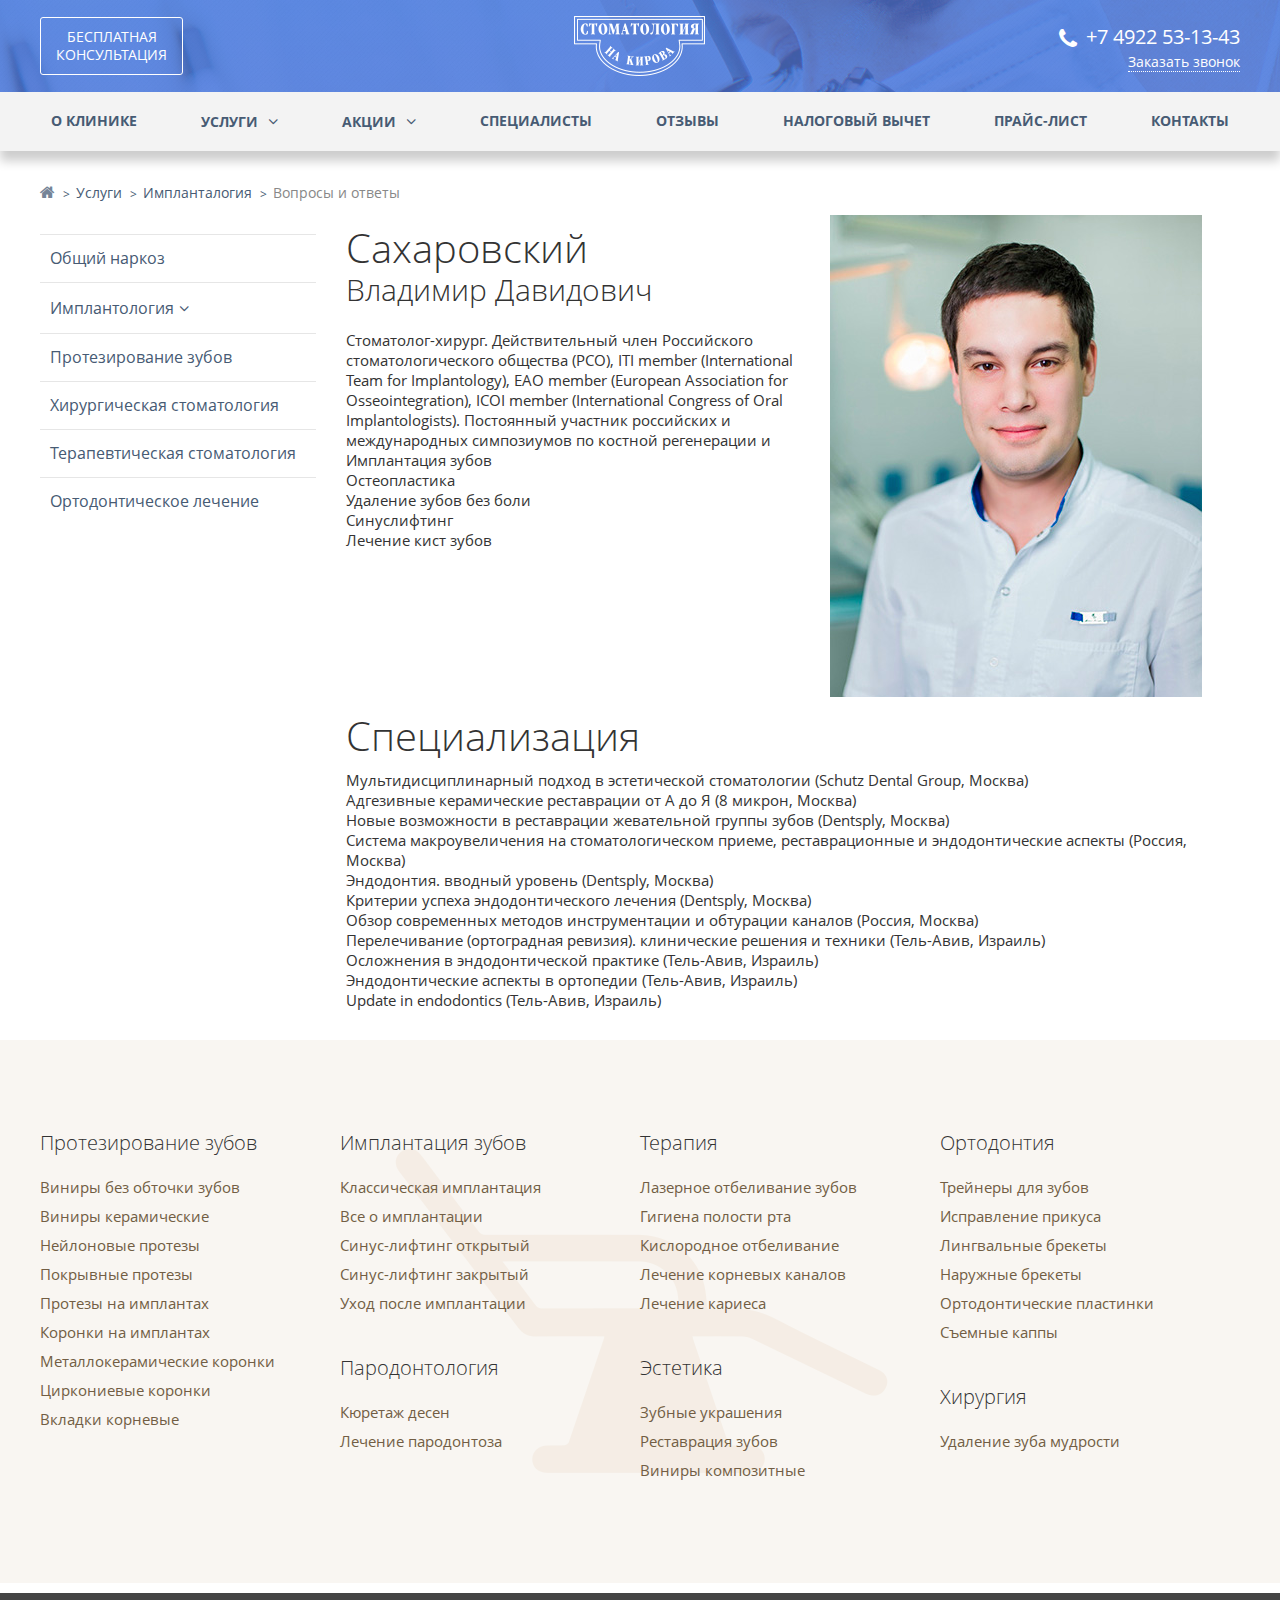
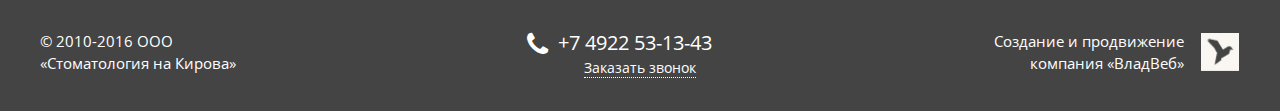
==== doctor_profile.html @ c46c4cd6 "Stomatology Kirova" ====
<!DOCTYPE html>

<html lang="ru">

<head>

	<meta charset="utf-8">

	<meta http-equiv="X-UA-Compatible" content="IE=edge" >

	<meta name="viewport" content="width=device-width, initial-scale=1.0">

	<meta name="description" content="">

	<link rel="stylesheet" type="text/css" href="vendors/css/animate.css">
	
	<link rel="stylesheet" type="text/css" href="style.css">

	<link rel="stylesheet" type="text/css" href="font-awesome.css">

	<link rel="stylesheet" type="text/css" href="responsive.css">

	<link rel="stylesheet" type="text/css" href="slick/slick.css">

	<link rel="stylesheet" type="text/css" href="owl-carousel/owl.carousel.css">

	<!-- <link rel="stylesheet" type="text/css" href="owl-carousel/owl.theme.css"> -->


	<script type="text/javascript" src="vendors/js/jquery.js"></script>

	<!-- <script type="text/javascript" src="vendors/js/jquery.mosaicflow.js"></script> -->

	<script type="text/javascript" src="slick/slick.js"></script>

	<script type="text/javascript" src="owl-carousel/owl.carousel.js"></script>


	<script type="text/javascript" src="vendors/js/wow.min.js"></script>
	<script>new WOW().init();</script>


	<link rel="icon" type="image/png" href="favicon/favicon.ico" sizes="16x16">

	
	<title>Title</title>
	

</head>

<body>

<div class="wrapper">

	<div class="preload-bg">
		


	</div>


	<!-- Header -->

	<header>


		<div class="header">

			<div class="for-borders">

				<div class="header-row header-row-top row offset-ziro">
					
					<div class="col col-1">
						
						<a class="free-consultation-link" href="#">Бесплатная<br /> консультация</a>

					</div>

					<div class="col col-2">
						
						<a class="logo-link" href="#"><img src="img/logo_top.png" alt="Стоматология на Кирова"></a>

					</div>

					<div class="col col-3 header-contact">
						
						<p>
							
							<a class="tel-link" href="tel:+74922531343"><i class="fa fa-phone" aria-hidden="true"></i>+7 4922 53-13-43</a>

						</p>

						<p>

							<a class="call-back" href="#">Заказать звонок</a>

						</p>

					</div>

				</div>

				<div class="header-row">

					<div class="main-nav-row">

						<div class="main-nav">

							<nav>
							
								<ul>
									
									<li><a href="#">О клинике</a></li>
									<li><a class="with-inner-nav" href="#">Услуги<i class="fa fa-angle-down" aria-hidden="true"></i></a>

										<ul class="active">
											
											<li><a href="#">Услуга 1</a></li>
											<li><a href="#">Услуга 2</a></li>
											<li><a href="#">Услуга 3</a></li>
											<li><a href="#">Услуга 4</a></li>
											<li><a href="#">Услуга 5</a></li>
											<li><a href="#">Услуга 6</a></li>

										</ul>

									</li>
									<li><a class="with-inner-nav" href="#">Акции<i class="fa fa-angle-down" aria-hidden="true"></i></a>

										<ul class="active">
											
											<li><a href="#">Акции 1</a></li>
											<li><a href="#">Акции 2</a></li>
											<li><a href="#">Акции 3</a></li>
											<li><a href="#">Акции 4</a></li>
											<li><a href="#">Акции 5</a></li>
											<li><a href="#">Акции 6</a></li>

										</ul>

									</li>
									<li><a href="#">Специалисты</a></li>
									<li><a href="#">Отзывы</a></li>
									<li><a href="#">Налоговый вычет</a></li>
									<li><a href="#">Прайс-лист</a></li>
									<li><a href="#">Контакты</a></li>

								</ul>

							</nav>

						</div>

					</div>

				</div>

			<!-- 	<div class="row">

					<div class="header-row header-contact">

						<p>
							
							<a class="tel-link" href="tel:+74922531343"><i class="fa fa-phone" aria-hidden="true"></i>+7 4922 53-13-43</a>

						</p>

						<p>

							<a class="call-back" href="#">Заказать звонок</a>

						</p>

					</div>

					<div class="center-box">
						
						<div class="logo-box">

							<div class="logo-img-box">
							
								<img src="img/logo.png" alt="">

							</div>

							<h2>Инновационная стоматология<br /> во владимире</h2>

							<button class="popup-btn">Получить бесплатную консультацию</button>

							<div>

								<button class="arrow-down" id="scroll-down">&darr;</button>

							</div>

						</div>
	 
					</div>

				</div> -->

			</div>

		</div>

								
	</header>

	<!-- /Header -->

		<!-- Content -->
			<div class="content" id="scrollDownCoor">

				<section>
					
					<div class="breadcrumbs row">
						
						<ul class="breadcrumbs-list">
							
							<li><a href="#"><i class="fa fa-home" aria-hidden="true"></i></a></li>
							<li><a href="#">Услуги</a></li>
							<li><a href="#">Импланталогия</a></li>
							<li><a href="#">Вопросы и ответы</a></li>

						</ul>

					</div>

				</section>

				<section class="right-left-content row clearfix">
					
					<div class="sidebar left">
						
						<ul class="sidebar-left-nav">

							<li><a href="#">Общий наркоз</a></li>
							<li><a class="with-inner-nav" href="#">Имплантология<i class="fa fa-angle-down" aria-hidden="true"></i></a>

								<div class="inner-nav-hover">

									<ul>
										
										<li><a href="#">Отзывы</a></li>
										<li><a href="#">Цены</a></li>
										<li><a href="#">Вопросы и ответы</a></li>
										<li><a href="#">Имплантация зубов</a></li>
										<li><a href="#">Цены на имплантацию</a></li>
										<li><a href="#">Одномоментная имплантация</a></li>
										<li><a href="#">Виды зубных имплантатов</a></li>
										<li><a href="#">Синус-лифтинг</a></li>

									</ul>

								</div>

							</li>
							<li><a href="#">Протезирование зубов</a></li>
							<li><a href="#">Хирургическая стоматология</a></li>
							<li><a href="#">Терапевтическая стоматология</a></li>
							<li><a href="#">Ортодонтическое лечение</a></li>

						</ul>

					</div>

					<div class="main-content right">

						<div class="doctor-profile-text clearfix">
							
							<div class="left">

								<h2>Сахаровский<br /> <span>Владимир Давидович</span></h2>

								<p>Стоматолог-хирург. Действительный член Российского стоматологического общества (РСО),  ITI member (International Team for Implantology), EAO member (European Association for Osseointegration), ICOI member (International Congress of Oral Implantologists). Постоянный участник российских и международных симпозиумов по костной регенерации и</p>

								<ul>
									
									<li>Имплантация зубов</li>
									<li>Остеопластика</li>
									<li>Удаление зубов без боли</li>
									<li>Синуслифтинг</li>
									<li>Лечение кист зубов</li>

								</ul>

							</div>

							<div class="right">
								
								<img src="img/doctor_photo.jpg" alt="Сахаровский Владимир Давидович">

							</div>

						</div>

						<div class="h2-box">							

							<h2>Специализация</h2>

						</div>

						<ul>

							<li>Мультидисциплинарный подход в эстетической стоматологии (Schutz Dental Group, Москва)</li>
							<li>Адгезивные керамические реставрации от А до Я (8 микрон, Москва)</li>
							<li>Новые возможности в реставрации жевательной группы зубов (Dentsply, Москва)</li>
							<li>Система макроувеличения на стоматологическом приеме, реставрационные и эндодонтические аспекты (Россия, Москва)</li>
							<li>Эндодонтия. вводный уровень (Dentsply, Москва)</li>
							<li>Критерии успеха эндодонтического лечения (Dentsply, Москва)</li>
							<li>Обзор современных методов инструментации и обтурации каналов (Россия, Москва)</li>
							<li>Перелечивание (ортоградная ревизия). клинические решения и техники (Тель-Авив, Израиль)</li>
							<li>Осложнения в эндодонтической практике (Тель-Авив, Израиль)</li>
							<li>Эндодонтические аспекты в ортопедии (Тель-Авив, Израиль)</li>
							<li>Update in endodontics (Тель-Авив, Израиль)</li>

						</ul>

					</div>

				</section>

				<section>
					
					<div class="seo-text-section">
						
						<div class="row four-cols offset-ziro">
							
							<div class="col">
								
								<div class="links-box">

									<h3>Протезирование зубов</h3>

									<ul>
										
										<li><a href="#">Виниры без обточки зубов</a></li>
										<li><a href="#">Виниры керамические</a></li>
										<li><a href="#">Нейлоновые протезы</a></li>
										<li><a href="#">Покрывные протезы</a></li>
										<li><a href="#">Протезы на имплантах</a></li>
										<li><a href="#">Коронки на имплантах</a></li>
										<li><a href="#">Металлокерамические коронки</a></li>
										<li><a href="#">Циркониевые коронки</a></li>
										<li><a href="#">Вкладки корневые</a></li>

									</ul>

								</div>

							</div>

							<div class="col">
								
								<div class="links-box">

									<h3>Имплантация зубов</h3>

									<ul>
										
										<li><a href="#">Классическая имплантация</a></li>
										<li><a href="#">Все о имплантации</a></li>
										<li><a href="#">Синус-лифтинг открытый</a></li>
										<li><a href="#">Синус-лифтинг закрытый</a></li>
										<li><a href="#">Уход после имплантации</a></li>

									</ul>

								</div>

								<div class="links-box">

									<h3>Пародонтология</h3>

									<ul>
										
										<li><a href="#">Кюретаж десен</a></li>
										<li><a href="#">Лечение пародонтоза</a></li>

									</ul>

								</div>

							</div>

							<div class="col">
								
								<div class="links-box">

									<h3>Терапия</h3>

									<ul>

										<li><a href="#">Лазерное отбеливание зубов</a></li>
										<li><a href="#">Гигиена полости рта</a></li>
										<li><a href="#">Кислородное отбеливание</a></li>
										<li><a href="#">Лечение корневых каналов</a></li>
										<li><a href="#">Лечение кариеса</a></li>

									</ul>

								</div>

								<div class="links-box">

									<h3>Эстетика</h3>

									<ul>

										<li><a href="#">Зубные украшения</a></li>
										<li><a href="#">Реставрация зубов</a></li>
										<li><a href="#">Виниры композитные</a></li>

									</ul>

								</div>

							</div>

							<div class="col">
								
								<div class="links-box">

									<h3>Ортодонтия</h3>

									<ul>

										<li><a href="#">Трейнеры для зубов</a></li>
										<li><a href="#">Исправление прикуса</a></li>
										<li><a href="#">Лингвальные брекеты</a></li>
										<li><a href="#">Наружные брекеты</a></li>
										<li><a href="#">Ортодонтические пластинки</a></li>
										<li><a href="#">Съемные каппы</a></li>

									</ul>

								</div>

								<div class="links-box">

									<h3>Хирургия</h3>

									<ul>

										<li><a href="#">Удаление зуба мудрости</a></li>

									</ul>

								</div>


							</div>

						</div>

					</div>

				</section>

			</div>
		<!-- /Content -->

		<!-- Footer -->

		<footer>
			
			<div class="footer">
				
				<div class="row three-cols offset-ziro">
					
					<div class="col col-1">
						
						<p>© 2010-2016 ООО<br /> «Стоматология на Кирова»</p>

					</div>

					<div class="col col-2">
						
						<div>

							<a class="tel-link" href="tel:+74922531343"><i class="fa fa-phone" aria-hidden="true"></i>+7 4922 53-13-43</a>

						</div>

						<div>

							<a class="call-back" href="#">Заказать звонок</a>

						</div>

					</div>

					<div class="col col-3">

						<a class="web-studio" href="#">

							<h2>Создание и продвижение<br /> компания «ВладВеб»</h2>

							<img src="img/vlad_web.png" alt="">

						</a>

					</div>

				</div>

			</div>			

		</footer>

		<!-- /Footer -->

		<script src="js/scripts.js"></script>

		<script>
			
			$(document).ready(function() {

				var owl = $("#promo-slider");

				owl.owlCarousel({
					navigation : false,
					slideSpeed : 500,
					paginationSpeed : 400,
					singleItem: true,
				    lazyEffect : "fade"
				});

				$(".btn.next").click(function(){
					owl.trigger('owl.next');
				});

				$(".btn.prev").click(function(){
					owl.trigger('owl.prev');
				});

				$(".slider-2").slick({
					slidesToShow: 1,
					slidesToScroll: 1,
					fade: true
				});

				$(".slider-3").slick({
					slidesToShow: 1,
					slidesToScroll: 1,
					fade: true
				});

			 
			});

		</script>
	
	</div>

</body>
</html>
---- style.css ----
@charset "utf-8";

/*------------------*/
/*-- Fonts --*/
/*------------------*/

@font-face {
    font-family: "Open Sans";
    src: url("fonts/OpenSans-Light.eot");
    src: url("fonts/OpenSans-Light.eot?#iefix") format("embedded-opentype"),
        url("fonts/OpenSans-Light.woff2") format("woff2"),
        url("fonts/OpenSans-Light.woff") format("woff"),
        url("fonts/OpenSans-Light.ttf") format("truetype"),
        url("fonts/OpenSans-Light.svg#OpenSans-Light") format("svg");
    font-weight: 300;
    font-style: normal;
}

@font-face {
    font-family: "Open Sans";
    src: url("fonts/OpenSans.eot");
    src: url("fonts/OpenSans.eot?#iefix") format("embedded-opentype"),
        url("fonts/OpenSans.woff2") format("woff2"),
        url("fonts/OpenSans.woff") format("woff"),
        url("fonts/OpenSans.ttf") format("truetype"),
        url("fonts/OpenSans.svg#OpenSans") format("svg");
    font-weight: normal;
    font-style: normal;
}

@font-face {
    font-family: "Open Sans";
    src: url("fonts/OpenSans-Semibold.eot");
    src: url("fonts/OpenSans-Semibold.eot?#iefix") format("embedded-opentype"),
        url("fonts/OpenSans-Semibold.woff2") format("woff2"),
        url("fonts/OpenSans-Semibold.woff") format("woff"),
        url("fonts/OpenSans-Semibold.ttf") format("truetype"),
        url("fonts/OpenSans-Semibold.svg#OpenSans-Semibold") format("svg");
    font-weight: 600;
    font-style: normal;
}

@font-face {
    font-family: "Open Sans";
    src: url("fonts/OpenSans-Bold.eot");
    src: url("fonts/OpenSans-Bold.eot?#iefix") format("embedded-opentype"),
        url("fonts/OpenSans-Bold.woff2") format("woff2"),
        url("fonts/OpenSans-Bold.woff") format("woff"),
        url("fonts/OpenSans-Bold.ttf") format("truetype"),
        url("fonts/OpenSans-Bold.svg#OpenSans-Bold") format("svg");
    font-weight: 700;
    font-style: normal;
}

@font-face {
    font-family: "Proxima Nova Lt";
    src: url("fonts/ProximaNova-Light.eot");
    src: url("fonts/ProximaNova-Light.eot?#iefix") format("embedded-opentype"),
        url("fonts/ProximaNova-Light.woff2") format("woff2"),
        url("fonts/ProximaNova-Light.woff") format("woff"),
        url("fonts/ProximaNova-Light.ttf") format("truetype"),
        url("fonts/ProximaNova-Light.svg#ProximaNova-Light") format("svg");
    font-weight: 300;
    font-style: normal;
}

@font-face {
    font-family: "Proxima Nova Th";
    src: url("fonts/ProximaNovaT-Thin.eot");
    src: url("fonts/ProximaNovaT-Thin.eot?#iefix") format("embedded-opentype"),
        url("fonts/ProximaNovaT-Thin.woff2") format("woff2"),
        url("fonts/ProximaNovaT-Thin.woff") format("woff"),
        url("fonts/ProximaNovaT-Thin.ttf") format("truetype"),
        url("fonts/ProximaNovaT-Thin.svg#ProximaNovaT-Thin") format("svg");
    font-weight: 100;
    font-style: normal;
}



/*-------------------------------------------*/
/* BASIC SETUP */
/*-------------------------------------------*/

* {
    margin: 0;
    padding: 0;
    -webkit-box-sizing: border-box;
    -moz-box-sizing: border-box;
    box-sizing: border-box;
}

html {
    font-family: "Open Sans", Arial, Verdana, sans-serif;
    color: #000000;
    font-size: 13px;
    line-height: 21px;
}


html,
body {
    min-height: 100%;
    min-width: 100%;
}

body {
    font-size: 15px;
    line-height: 20px;
    color: #333333;
}


.wrapper {
    min-height: 100%;
    min-width: 100%;
    position: relative;
    z-index: 2;
}


.content {
    position: relative;
    height: 100%;
    min-height: 100%;
    min-width: 100%;
}


.clearfix:after {
    content: "."; 
    display: block; 
    height: 0; 
    clear: both; 
    visibility: hidden;
}

.clearfix {display: inline-block;}

* html .clearfix {height: 1%;}
.clearfix {display: block;}

* html .clearfix             { zoom: 1; }
*:first-child+html .clearfix { zoom: 1; }



::-webkit-input-placeholder {color:#a5abb8;}
::-moz-placeholder          {color:#a5abb8;}
:-moz-placeholder           {color:#a5abb8;}
:-ms-input-placeholder      {color:#a5abb8;}

input,
textarea,
button,
select,
a,
img {
    outline: none;
}

select {
    -webkit-appearance: none;
    appearance: none;
    text-indent: 0.01px;
    text-overflow: "";
}

&::-ms-expand { display: none; }

input::-webkit-input-placeholder       {opacity: 1; transition: opacity .3s ease;}
input::-moz-placeholder                {opacity: 1; transition: opacity .3s ease;}
input:-moz-placeholder                 {opacity: 1; transition: opacity .3s ease;}
input:-ms-input-placeholder            {opacity: 1; transition: opacity .3s ease;}
input:focus::-webkit-input-placeholder {opacity: 0; transition: opacity .3s ease;}
input:focus::-moz-placeholder          {opacity: 0; transition: opacity .3s ease;}
input:focus:-moz-placeholder           {opacity: 0; transition: opacity .3s ease;}
input:focus:-ms-input-placeholder      {opacity: 0; transition: opacity .3s ease;}

textarea::-webkit-input-placeholder       {opacity: 1; transition: opacity .3s ease;}
textarea::-moz-placeholder                {opacity: 1; transition: opacity .3s ease;}
textarea:-moz-placeholder                 {opacity: 1; transition: opacity .3s ease;}
textarea:-ms-input-placeholder            {opacity: 1; transition: opacity .3s ease;}
textarea:focus::-webkit-input-placeholder {opacity: 0; transition: opacity .3s ease;}
textarea:focus::-moz-placeholder          {opacity: 0; transition: opacity .3s ease;}
textarea:focus:-moz-placeholder           {opacity: 0; transition: opacity .3s ease;}
textarea:focus:-ms-input-placeholder      {opacity: 0; transition: opacity .3s ease;}

.animation-delay-onload {
    -webkit-animation-delay: 1s;
    -moz-animation-delay: 1s;
    -o-animation-delay: 1s;
    animation-delay: 1s;
}

.animation-delay {
    -webkit-animation-delay: .3s;
    -moz-animation-delay: .3s;
    -o-animation-delay: .3s;
    animation-delay: .3s;
}

/*-------------------------------------------*/
/* ----- DEFAULT STYLES ------ */
/*-------------------------------------------*/

section {
    position: relative;
    padding: 30px 0 10px 0;
}

h1 {

}


h2 {
    font-family: "Open Sans", Arial, Verdana, sans-serif;
    font-size: 40px;
    line-height: 48px;
    font-weight: 300;
    color: #333333;    
    padding: 10px 0;
}

h2 span {
    font-size: 30px;
    line-height: 30px;
    position: relative;
    top: -10px;
}

.main-page h2 {
    text-align: center;
    padding: 10px 0;
}

h3 {

}

p {

}

li {
    list-style: none;
}

a {
    text-decoration: none;
}

img {
    outline: none;
    border: 1px solid transparent;
}

button:hover,
button:active,
a:hover,
a:active {
    -webkit-tap-highlight-color: rgba(0,0,0,0); 
    -webkit-tap-highlight-color: transparent;
}

/*-------------------------------------------*/
/* ----- REUSABLE COMPONENTS ------ */
/*-------------------------------------------*/

.row {
    padding: 0;
    max-width: 1200px;
    margin: 0 auto;
}

.offset-ziro {
    font-size: 0;
    line-height: 0;
}

.left {
    float: left;
}

.right {
    float: right;
}


/*-------------------------------------------*/
/* ----- HEADER ------ */
/*-------------------------------------------*/

.header {
    display: block;
    min-height: auto;
    padding: 0;
    background-image: url(img/promo_bg.jpg);
    background-repeat: no-repeat;
    background-position: center;
    background-size: cover;
    position: relative;
    text-align: center;
}

.header:before {
    display: block;
    content: "";
    width: 100%;
    height: 100%;
    position: absolute;
    top: 0;
    left: 0;
    background: rgba(91, 133, 227, .7);
}

.main-page .header {
    min-height: 100vh;
    padding: 10px 0;
    /*background-image: url(img/promo_bg.jpg);*/
}

.main-page .header:before {
    display: none;
}

.header .row {
    position: relative;
    z-index: 2;
}

.header-row-top {
    position: relative;
    z-index: 2;
}

.main-page .header-row-top {
    display: none;
}

.header-row-top .col {
    display: inline-block;
    vertical-align: middle;
    width: 33.33%;
    padding: 15px 0;
}

.header-row-top .col-1 {
    text-align: left;
}

.free-consultation-link {
    display: inline-block;
    vertical-align: middle;
    font-family: "Open Sans", Arial, Verdana, sans-serif;
    font-size: 14px;
    line-height: 18px;
    font-weight: 400;
    color: #ffffff;
    text-transform: uppercase;
    text-align: center;
    background: rgba(83, 122, 229, 0);
    padding: 10px 15px;
    border: 1px solid #ffffff;
    -webkit-border-radius: 3px;
    -moz-border-radius: 3px;
    -ms-border-radius: 3px;
    -o-border-radius: 3px;
    border-radius: 3px;

    -webkit-transition-property: border background;
    -webkit-transition-duration: .3s;
    -webkit-transition-timing-function: ease;

    -moz-transition-property: border background;
    -moz-transition-duration: .3s;
    -moz-transition-timing-function: ease;

    -ms-transition-property: border background;
    -ms-transition-duration: .3s;
    -ms-transition-timing-function: ease;

    -o-transition-property: border background;
    -o-transition-duration: .3s;
    -o-transition-timing-function: ease;

    transition-property: border background;
    transition-duration: .3s;
    transition-timing-function: ease;
}

.free-consultation-link:link,
.free-consultation-link:visited {
    background: rgba(83, 122, 229, 0);
    border: 1px solid #ffffff;
}

.free-consultation-link.active {
    background: rgba(83, 122, 229, 1);
    border: 1px solid #8ba2e1;
}

.free-consultation-link:active,
.free-consultation-link:hover {
    background: rgba(83, 122, 229, 1);
    border: 1px solid #8ba2e1;
}

.header-row-top .col-2 {

}

.header-row-top .logo-link {
    display: block;
    width: 133px;
    height: auto;
    margin: 0 auto;
}

.header-row-top .logo-link img  {
    display: block;
    width: 100%;
    height: auto;
}

.header-row-top .col-3 {
    text-align: right;
}

.header-contact .tel-link {
    font-family: "Open Sans", Arial, Verdana, sans-serif;
    font-size: 20px;
    line-height: 30px;
    font-weight: 400;
    color: #ffffff;
}

.header-contact .tel-link .fa {
    display: inline-block;
    vertical-align: middle;
    font-size: 23px;
    line-height: 31px;
    color: #ffffff;
    margin: -2px 9px 0 0;
}

.header-contact .call-back {
    font-family: "Open Sans", Arial, Verdana, sans-serif;
    font-size: 14px;
    line-height: 16px;
    font-weight: normal;
    color: #ffffff;
    border-bottom: 1px dotted #ffffff;
}

.header-contact .call-back:link,
.header-contact .call-back:visited {
    border-bottom: 1px dotted #ffffff;
}

.header-contact .call-back.active,
.header-contact .call-back:active {
    border-bottom: 1px dotted transparent;
}

.header-contact .call-back:hover {
    border-bottom: 1px dotted transparent;
}

.header-contact {
    text-align: right;
}

.main-page .header-contact {
    padding: 30px 0;
}





.main-nav-row {
    position: relative;
    z-index: 5;
    background: rgba(243, 243, 243, 1);
    -webkit-box-shadow: 0px 10px 10px 0px rgba(0, 0, 0, .2);
    -moz-box-shadow: 0px 10px 10px 0px rgba(0, 0, 0, .2);
    box-shadow: 0px 10px 10px 0px rgba(0, 0, 0, .2);
}
/*
.Rectangle_2_copy {
  background-image: -moz-linear-gradient( 90deg, rgba(0,0,0,0) 0%, rgb(0,0,0) 100%);
  background-image: -webkit-linear-gradient( 90deg, rgba(0,0,0,0) 0%, rgb(0,0,0) 100%);
  background-image: -ms-linear-gradient( 90deg, rgba(0,0,0,0) 0%, rgb(0,0,0) 100%);
  opacity: 0.2;
  position: absolute;
  left: 295px;
  top: 350px;
  width: 1921px;
  height: 161px;
  z-index: 179;
}*/


.main-page .main-nav-row {
    background: none;
    box-shadow: none;
}

.main-page .main-nav-row:before {
    display: block;
    content: "";
    width: 100%;
    height: 100%;
    position: absolute;
    top: -15px;
    left: 0;
    background-image: -moz-linear-gradient( 90deg, rgba(0,0,0,0) 0%, rgb(0,0,0) 100%);
    background-image: -webkit-linear-gradient( 90deg, rgba(0,0,0,0) 0%, rgb(0,0,0) 100%);
    background-image: -ms-linear-gradient( 90deg, rgba(0,0,0,0) 0%, rgb(0,0,0) 100%);
    opacity: 0.2;
}

.main-nav {
    display: inline-block;
    vertical-align: top;
    padding: 17px 0;
    /*max-width: 1200px;*/
    position: relative;
    z-index: 2;
}

/*.main-page .main-nav:before,
.main-page .main-nav:after {
    display: block;
    content: "";
    width: 4%;
    height: 1px;
    position: absolute;
    top: 50%;
    background: rgba(255, 255, 255, .6);
}

.main-page .main-nav:before {
    left: -10%;
}

.main-page .main-nav:after {
    right: -10%;
}*/

.main-nav ul {
    text-align: center;
}

.main-nav ul li {
    display: inline-block;
    vertical-align: top;
    padding: 0 30px;
    position: relative;
}

.main-nav ul li a {
    font-family: "Open Sans", Arial, Verdana, sans-serif;
    font-size: 14px;
    line-height: 24px;
    font-weight: 700;
    /*color: #ffffff;*/
    color: #475b74;
    text-transform: uppercase;
    border-bottom: 1px solid transparent;

    -webkit-transition-property: color border-bottom;
    -webkit-transition-duration: .3s;
    -webkit-transition-timing-function: ease;

    -moz-transition-property: color border-bottom;
    -moz-transition-duration: .3s;
    -moz-transition-timing-function: ease;

    -ms-transition-property: color border-bottom;
    -ms-transition-duration: .3s;
    -ms-transition-timing-function: ease;

    -o-transition-property: color border-bottom;
    -o-transition-duration: .3s;
    -o-transition-timing-function: ease;

    transition-property: color border-bottom;
    transition-duration: .3s;
    transition-timing-function: ease;
}

.main-nav ul li a:link,
.main-nav ul li a:visited {
    color: #475b74;
    border-bottom: 1px solid transparent;
}

.main-nav ul li a.active {
    color: #8ba2e1;
    border-bottom: 1px solid #8ba2e1;
}

.main-nav ul li a:active,
.main-nav ul li a:hover {
    color: #8ba2e1;
    border-bottom: 1px solid #8ba2e1;
}

.main-page .main-nav ul li a {
    color: #ffffff;
}

.main-page .main-nav ul li a:link,
.main-page .main-nav ul li a:visited {
    color: #ffffff;
    border-bottom: 1px solid transparent;
}

.main-page .main-nav ul li a.active {
    color: #ffffff;
    border-bottom: 1px solid #ffffff;
}

.main-page .main-nav ul li a:active,
.main-page .main-nav ul li a:hover {
    color: #ffffff;
    border-bottom: 1px solid #ffffff;
}

.with-inner-nav .fa {
    font-size: 16px;
    line-height: 24px;
    margin: 0 0 0 10px;

    -webkit-transform: rotate(0deg);
    -moz-transform: rotate(0deg);
    -ms-transform: rotate(0deg);
    -o-transform: rotate(0deg);
    transform: rotate(0deg);

    -webkit-transition-property: transform;
    -webkit-transition-duration: .3s;
    -webkit-transition-timing-function: ease;

    -moz-transition-property: transform;
    -moz-transition-duration: .3s;
    -moz-transition-timing-function: ease;

    -ms-transition-property: transform;
    -ms-transition-duration: .3s;
    -ms-transition-timing-function: ease;

    -o-transition-property: transform;
    -o-transition-duration: .3s;
    -o-transition-timing-function: ease;

    transition-property: transform;
    transition-duration: .3s;
    transition-timing-function: ease;
}

.with-inner-nav .fa.active {
    -webkit-transform: rotate(-180deg);
    -moz-transform: rotate(-180deg);
    -ms-transform: rotate(-180deg);
    -o-transform: rotate(-180deg);
    transform: rotate(-180deg);
}

.main-nav ul li a.with-inner-nav + ul {
    display: none;
    width: 130%;
    background: rgba(68, 31 ,110, .9);
    margin: 10px 0 0 -20%;
    padding: 20px 5px;
    position: absolute;
    z-index: 3;
}

.main-nav ul li a.with-inner-nav + ul li {
    display: block;
    padding: 5px 0;
}

.main-nav ul li a.with-inner-nav + ul li a {
    color: #ffffff;
}

.main-nav ul li a.with-inner-nav + ul li a:hover {
    border-bottom: 1px solid #ffffff;
}

.center-box {
    display: table;
    width: 100%;
    text-align: center;
}

.center-box:before,
.center-box:after {
    display: table-cell;
    vertical-align: middle;
    content: "";
    height: 100%;
    width: 3%;
}

.logo-box {
    display: table-cell;
    vertical-align: middle;
    width: 64%;
}

.logo-img-box {

}

.logo-img-box img  {

}

.logo-img-box:after {
    display: block;
    content: "";
    width: 150px;
    height: 2px;
    background: rgba(255, 255, 255, 1);
    margin: 30px auto;
}

.logo-box h2 {
    font-family: "Open Sans", Arial, Verdana, sans-serif;
    font-size: 20px;
    line-height: 30px;
    font-weight: normal;
    color: #ffffff;
    margin: 0 0 5px 0;
}

.popup-btn {
    display: inline-block;
    vertical-align: top;
    margin: 20px auto 50px auto;
    padding: 15px 30px;
    cursor: pointer;
    background: rgba(255, 199, 49, 1);
    font-family: "Open Sans", Arial, Verdana, sans-serif;
    font-size: 20px;
    line-height: 30px;
    font-weight: 600;
    color: #390741;
    border: 1px solid transparent;
    text-transform: uppercase;
    -webkit-border-radius: 3px;
    -moz-border-radius: 3px;
    -ms-border-radius: 3px;
    -o-border-radius: 3px;
    border-radius: 3px;

    -webkit-transition-property: color background border-radius;
    -webkit-transition-duration: .3s;
    -webkit-transition-timing-function: ease;

    -moz-transition-property: color background border-radius;
    -moz-transition-duration: .3s;
    -moz-transition-timing-function: ease;

    -ms-transition-property: color background border-radius;
    -ms-transition-duration: .3s;
    -ms-transition-timing-function: ease;

    -o-transition-property: color background border-radius;
    -o-transition-duration: .3s;
    -o-transition-timing-function: ease;

    transition-property: color background border-radius;
    transition-duration: .3s;
    transition-timing-function: ease;
}

.popup-btn:link,
.popup-btn:visited {
    color: #390741;
    background: rgba(255, 199, 49, 1);
    -webkit-border-radius: 3px;
    -moz-border-radius: 3px;
    -ms-border-radius: 3px;
    -o-border-radius: 3px;
    border-radius: 3px;
}

.popup-btn.active {
    color: #ffffff;
    background: rgba(245, 50, 50, 1);
    -webkit-border-radius: 25px;
    -moz-border-radius: 25px;
    -ms-border-radius: 25px;
    -o-border-radius: 25px;
    border-radius: 25px;
}

.popup-btn:active,
.popup-btn:hover {
    color: #ffffff;
    background: rgba(245, 50, 50, 1);
    -webkit-border-radius: 25px;
    -moz-border-radius: 25px;
    -ms-border-radius: 25px;
    -o-border-radius: 25px;
    border-radius: 25px;
}

.arrow-down {
    margin: 20px auto;
    border: 1px solid transparent;
    cursor: pointer;
    background: none;
    font-size: 26px;
    line-height: 26px;
    font-weight: 600;
    color: #ffffff;

    -webkit-transition-property: color;
    -webkit-transition-duration: .3s;
    -webkit-transition-timing-function: ease;

    -moz-transition-property: color;
    -moz-transition-duration: .3s;
    -moz-transition-timing-function: ease;

    -ms-transition-property: color;
    -ms-transition-duration: .3s;
    -ms-transition-timing-function: ease;

    -o-transition-property: color;
    -o-transition-duration: .3s;
    -o-transition-timing-function: ease;

    transition-property: color;
    transition-duration: .3s;
    transition-timing-function: ease;
}

.arrow-down:link,
.arrow-down:visited {
    color: #ffffff;
}

.arrow-down.active {
    color: #ffc731;
}

.arrow-down:active,
.arrow-down:hover {
    color: #ffc731;
}


/*-------------------------------------------*/
/* ----- CONTENT ------ */
/*-------------------------------------------*/

/* ----- Promo Slider ------ */

.section-slider {
    padding: 0;
}

.promo-slider {

}

.owl-item div {
    width: 100%;
}

.owl-item div img {
    display: block;
    width: 100%;
    height: auto;
}

.owl-pagination .btn.prev,
.owl-pagination .btn.next {
    display: inline-block;
    vertical-align: middle;
    cursor: pointer;
    font-size: 22px;
    line-height: 24px;
    color: #333333;
    position: relative;
    top: -3px;
}

.owl-pagination .btn.prev {
    left: -2%;
}

.owl-pagination .btn.next {
    right: -2%;
}

/* ----- /Promo Slider ------ */


/* ----- Articles Section ------ */

.article {
    padding: 50px 0;
}

.article .col-content {
    display: block;
    width: 58%;
    float: right;    
}

.article .col-photo {
    display: block;
    width: 42%;
    float: left;
    text-align: right;
}

.article:nth-child(2n + 1) .col-content {
    float: left;
}

.article:nth-child(2n + 1) .col-photo {
    float: right;
}


.col-content h2 {
    font-family: "Open Sans", Arial, Verdana, sans-serif;
    font-size: 40px;
    line-height: 48px;
    font-weight: 300;
    color: #333333;
    padding: 0 0 5px 0;
    text-align: left;
}

.col-content p {
    font-family: "Open Sans", Arial, Verdana, sans-serif;
    font-size: 15px;
    line-height: 22px;
    font-weight: normal;
    color: #555555;
    padding: 10px 0;
}


.col-photo .article-photo {
    display: block;
    width: 442px;
    max-height: 296px;
    position: relative;
}

.col-photo .article-photo:before {
    display: block;
    content: "";
    width: 100%;
    height: 100%;
    position: absolute;
    top: -10%;
    left: 7%;
    border: 1px solid #8c8e8e;
}

.article:nth-child(2n) .col-photo .article-photo:before {
    left: -7%;
}

.col-photo .img-box {
    display: block;
    width: 100%;
    max-height: 296px;
    overflow: hidden;
}

.col-photo .img-box img {
    display: block;
    width: 100%;
}


/* ----- /Articles Section ------ */


/* ----- Slider 2 ------ */


.slider-testimonials {
    background: rgba(249, 246, 242, 1);
}

.slider-testimonials .slider-box {
    display: block;
    width: 82%;
    margin: 0 auto;
    padding: 85px 0;
    position: relative;
}

.slider-testimonials .slick-arrow {
    display: block;
    background: none;
    cursor: pointer;
    border: 1px solid transparent;
    height: 70px;
    width: 70px;
    overflow: hidden;
    position: absolute;
    top: 115px;
}

.slider-testimonials .slick-arrow span {
    font-size: 150px;
    line-height: 150px;
    color: #f0e9e0;
    position: relative;
    top: -55px;
    left: -10px;

    -webkit-transition-property: color;
    -webkit-transition-duration: .3s;
    -webkit-transition-timing-function: ease;

    -moz-transition-property: color;
    -moz-transition-duration: .3s;
    -moz-transition-timing-function: ease;

    -ms-transition-property: color;
    -ms-transition-duration: .3s;
    -ms-transition-timing-function: ease;

    -o-transition-property: color;
    -o-transition-duration: .3s;
    -o-transition-timing-function: ease;

    transition-property: color;
    transition-duration: .3s;
    transition-timing-function: ease;
}

.slider-testimonials .slick-arrow span:link,
.slider-testimonials .slick-arrow span:visited {
    color: #f0e9e0;
}

.slider-testimonials .slick-arrow span.active {
    color: #f0e9e0;
}

.slider-testimonials .slick-arrow span:active,
.slider-testimonials .slick-arrow span:hover {
    color: #bf9561;
}

.slider-testimonials .slick-prev {
    left: -10%;
}

.slider-testimonials .slick-prev span {
    left: -9px;
}

.slider-testimonials .slick-next {
    right: -8%;
}

.slider-testimonials .slick-next span {
    left: -9px;
}

.slider-testimonials .slide {
    display: table;
}

.slider-testimonials .col-left {
    display: table-cell;
    vertical-align: top;
    width: 150px;
}

.slider-testimonials .col-left .img-box {
    display: block;
    width: 120px;
    height: 120px;
    overflow: hidden;
    -webkit-border-radius: 50%;
    -moz-border-radius: 50%;
    -ms-border-radius: 50%;
    -o-border-radius: 50%;
    border-radius: 50%;
}

.slider-testimonials .col-left .img-box img {

}

.slider-testimonials .col-right {
    display: table-cell;
    vertical-align: top;
}

.slider-testimonials .col-right h2 {
    font-family: "Open Sans", Arial, Verdana, sans-serif;
    font-size: 20px;
    line-height: 35px;
    font-weight: 300;
    color: #b58341;
    padding: 0 0 10px 0;
}

.slider-testimonials .col-right p {
    font-family: "Open Sans", Arial, Verdana, sans-serif;
    font-size: 15px;
    line-height: 22px;
    font-weight: 400;
    font-style: italic;
    color: #735f45;
    padding: 11px 0;
}


/* ----- /Slider 2 ------ */

/* ----- Mosaic section ------ */

.mosaic-section {

}

.mosaic-logo {
    display: block;
    width: 100%;
    text-align: center;
}

.mosaic-logo img {
    display: block;
    width: 150px;
    height: 132px;
    margin: 50px auto 10px auto;
}

.mosaic-section h2 {
    font-family: "Open Sans", Arial, Verdana, sans-serif;
    font-size: 60px;
    line-height: 70px;
    font-weight: 300;
    color: #333333;
    text-align: center;
}

.mosaicflow {
    padding: 80px 0 40px 0;
    text-align: center;
}

.mosaicflow__column {
    float:left;
}

.mosaicflow__item {
    display: none;
    background: rgba(204, 201, 201, 1);
    overflow: hidden;
    height: 270px;
    width: auto;
    float: left;
    position: relative;
}

.mosaicflow__item img {
    display:block;
    width:100%;
    height:auto;

    -webkit-transition-property: transform;
    -webkit-transition-duration: .5s;
    -webkit-transition-timing-function: ease;

    -moz-transition-property: transform;
    -moz-transition-duration: .5s;
    -moz-transition-timing-function: ease;

    -ms-transition-property: transform;
    -ms-transition-duration: .5s;
    -ms-transition-timing-function: ease;

    -o-transition-property: transform;
    -o-transition-duration: .5s;
    -o-transition-timing-function: ease;

    transition-property: transform;
    transition-duration: .5s;
    transition-timing-function: ease;
}

.mosaicflow__item:hover img {
    -webkit-transform: scale(1.1);
    -moz-transform: scale(1.1);
    -ms-transform: scale(1.1);
    -o-transform: scale(1.1);
    transform: scale(1.1);
}

.mosaicflow__item_1 {
    width: 584px;
    height: 270px;
    text-align: center;
    background: rgba(204, 201, 201, 0);
}

.mosaicflow__item_1 .mosaic-inner-content {
    display: block;
    height: 185px;
    margin: auto;
    position: absolute;
    top: 0;
    right: 0;
    bottom: 0;
    left: 0;
}

.mosaicflow__item_1 .mosaic-inner-content img {
    display: block;
    width: 107px;
    height: 149px;
    margin: 0 auto;
}

.mosaic-link {
    font-family: "Open Sans", Arial, Verdana, sans-serif;
    font-size: 15px;
    line-height: 30px;
    font-weight: 300;
    color: #078fce;
    text-decoration: underline;
}

.mosaic-link:link,
.mosaic-link:visited {
    text-decoration: underline;
}

.mosaic-link.active {
    text-decoration: none;
}

.mosaic-link:active,
.mosaic-link:hover {
    text-decoration: none;
}

.mosaicflow__item_2 {
    display: block;
    width: 290px;
    height: 270px;
    background: rgba(249, 246, 242, 1);
    text-align: center;
    position: relative;
}

.mosaic-inner-content {
    display: inline-block;
    vertical-align: top;
    width: auto;
}

.mosaic-inner-content img {
    display: block;
    width: auto;
    height: auto;
}

.mosaicflow__item_2 .mosaic-inner-content {
    display: block;
    height: 185px;
    margin: auto;
    position: absolute;
    top: 0;
    right: 0;
    bottom: 0;
    left: 0;
}

.mosaicflow__item_2 p {
    font-family: "Open Sans", Arial, Verdana, sans-serif;
    font-size: 15px;
    line-height: 30px;
    font-weight: 300;
    color: #444444;
}

.mosaicflow__item_2 .p1 {
    font-size: 20px;
    line-height: 30px;
}

.mosaicflow__item_2 .p2 {
    font-size: 90px;
    line-height: 100px;
}

.mosaicflow__item_2 .p3 {
    font-size: 20px;
    line-height: 24px;
}

/* ----- /Mosaic section ------ */


/* ----- У нас удобно ------ */

.comfortable-section.four-cols {
    padding: 20px 0;
}

.comfortable-section .col {
    display: inline-block;
    vertical-align: middle;
    width: 25%;
    padding: 0 3%;
}

.comfortable-section .icon-box {
    display: inline-block;
    vertical-align: middle;
    width: 39%;
}

.comfortable-section .icon-box i {
    display: block;
    width: 100%;
    height: 105px;
    background-image: url(img/comfortable_sprite.png);
    background-repeat: no-repeat;
    background-position: 0 0;
}

.comfortable-section .icon-box .freee-icon {
    background-position: -17px 0;
}

.comfortable-section .icon-box .bonuse-icon {
    background-position: -191px 0;
}

.comfortable-section .icon-box .tax-icon {
    background-position: -618px 0;
}


.comfortable-section.four-cols .col-content {
    display: inline-block;
    vertical-align: middle;
    width: 61%;
}

.comfortable-section.four-cols h3 {
    font-family: "Open Sans", Arial, Verdana, sans-serif;
    font-size: 20px;
    line-height: 24px;
    font-weight: 300;
    color: #444444;
    position: relative;
    top: 14px;
}

.comfortable-section .col-3 {
    text-align: center;
    position: relative;
    top: 25px;
}

.comfortable-section .col-3 .inner-box {
    border: 1px solid #cccccc;
}

.comfortable-section .col-3 h3 {
    display: inline-block;
    vertical-align: top;
    background: rgba(255, 255, 255, 1);
    padding: 0 15px;
    position: relative;
    top: -17px;
}

.payments-list {
    width: 100%;
    text-align: center;
    position: relative;
    top: -13px;
    padding: 3px 0;
}

.payments-list li {
    display: inline-block;
    vertical-align: middle;
}

.payments-list li .payment-icon {
    display: block;
    width: 38px;
    height: 23px;
    margin: 0 7px;
    background-image: url(img/comfortable_sprite.png);
    background-repeat: no-repeat;
    background-position: 0 0;
}

.payments-list li .visa {
    background-position: -375px -66px;
}

.payments-list li .mastercard {
    background-position: -436px -66px;
}

.payments-list li .rub {
    background-position: -498px -66px;
}

/* ----- /У нас удобно ------ */


/* ----- SEO текст ------ */

.seo-text-section {
    background: rgba(249, 246, 242, 1);
    padding: 68px 0 83px 0;
    background-image: url(img/image_bg_seo_section.png);
    background-position: center;
    background-repeat: no-repeat;
}

.seo-text-section .four-cols .col {
    display: inline-block;
    vertical-align: top;
    width: 25%;
}

.seo-text-section .links-box {
    padding: 10px 0;
}

.seo-text-section .links-box h3 {
    font-family: "Open Sans", Arial, Verdana, sans-serif;
    font-size: 20px;
    line-height: 40px;
    font-weight: 300;
    color: #333333;
    padding: 5px 0;
}

.seo-text-section .links-box ul {
    padding: 5px 0;
}

.seo-text-section .links-box ul li {

}

.seo-text-section .links-box ul li a {
    font-family: "Open Sans", Arial, Verdana, sans-serif;
    font-size: 15px;
    line-height: 29px;
    font-weight: 400;
    color: #725e44;
    text-decoration: none;

    -webkit-transition-property: color;
    -webkit-transition-duration: .3s;
    -webkit-transition-timing-function: ease;

    -moz-transition-property: color;
    -moz-transition-duration: .3s;
    -moz-transition-timing-function: ease;

    -ms-transition-property: color;
    -ms-transition-duration: .3s;
    -ms-transition-timing-function: ease;

    -o-transition-property: color;
    -o-transition-duration: .3s;
    -o-transition-timing-function: ease;

    transition-property: color;
    transition-duration: .3s;
    transition-timing-function: ease;
}

.seo-text-section .links-box ul li a:link,
.seo-text-section .links-box ul li a:visited {
    color: #725e44;
    text-decoration: none;
}

.seo-text-section .links-box ul li a.active {
    color: #b58341;
    text-decoration: underline;
}

.seo-text-section .links-box ul li a:active,
.seo-text-section .links-box ul li a:hover {
    color: #b58341;
    text-decoration: underline;
}

/* ----- /SEO текст ------ */

.breadcrumbs {

}

.breadcrumbs-list {

}

.breadcrumbs-list li {
    display: inline-block;
    vertical-align: middle;
}

.breadcrumbs-list li:after {
    display: inline-block;
    vertical-align: middle;
    font-family: "Open Sans", Arial, Verdana, sans-serif;
    content: "\3e";
    font-size: 12px;
    line-height: 21px;
    color: #475b74;
    margin: -2px 2px 0 8px;
}

.breadcrumbs-list li:last-child:after {
    display: none;
}

.breadcrumbs-list li a {
    font-family: "Open Sans", Arial, Verdana, sans-serif;
    font-size: 14px;
    line-height: 21px;
    font-weight: 400;
    color: #475b74;
    text-decoration: none;
}

.breadcrumbs-list li a.active {
    text-decoration: underline;
}

.breadcrumbs-list li a:active,
.breadcrumbs-list li a:hover {
    text-decoration: underline;
}

.breadcrumbs-list li:last-child a {
    color: #888888;
    text-decoration: none;
}

.breadcrumbs-list li a .fa-home {
    font-size: 16px;
    line-height: 21px;
    color: #758497;
}


.right-left-content {
    padding: 0;
}




.sidebar {
    display: block;
    width: 23%;
    padding: 20px 0 0 0;
}

.main-content {
    display: block;
    width: 77%;
}

.sidebar-left-nav {

}

.sidebar-left-nav li {
    display: block;
}

.sidebar-left-nav li a {
    display: block;
    padding: 13px 0 13px 10px;
    width: 100%;
    border-top: 1px solid #e6e6e6;
    background: rgba(105, 136, 219, 0);
    font-family: "Open Sans", Arial, Verdana, sans-serif;
    font-size: 16px;
    line-height: 21px;
    font-weight: 400;
    color: #475b74;

    -webkit-transition-property: color background;
    -webkit-transition-duration: .3s;
    -webkit-transition-timing-function: ease;

    -moz-transition-property: color background;
    -moz-transition-duration: .3s;
    -moz-transition-timing-function: ease;

    -ms-transition-property: color background;
    -ms-transition-duration: .3s;
    -ms-transition-timing-function: ease;

    -o-transition-property: color background;
    -o-transition-duration: .3s;
    -o-transition-timing-function: ease;

    transition-property: color background;
    transition-duration: .3s;
    transition-timing-function: ease;
}

.sidebar-left-nav li a:link,
.sidebar-left-nav li a:visited {
    background: rgba(105, 136, 219, 0);
    color: #475b74;
}

.sidebar-left-nav li a.active {
    background: rgba(105, 136, 219, 1);
    color: #ffffff;
}

.sidebar-left-nav li a:active,
.sidebar-left-nav li a:hover {
    background: rgba(105, 136, 219, 1);
    color: #ffffff;
}

.sidebar-left-nav .inner-nav-hover {
    display: block;
    height: 0;
    overflow: hidden;
}

.sidebar-left-nav .inner-nav-hover a {
    font-family: "Open Sans", Arial, Verdana, sans-serif;
    font-size: 14px;
    line-height: 21px;
    font-weight: 400;
    color: #426bdb !important;
    padding: 13px 0 13px 20px;

    -webkit-transition-property: background;
    -webkit-transition-duration: .3s;
    -webkit-transition-timing-function: ease;

    -moz-transition-property: background;
    -moz-transition-duration: .3s;
    -moz-transition-timing-function: ease;

    -ms-transition-property: background;
    -ms-transition-duration: .3s;
    -ms-transition-timing-function: ease;

    -o-transition-property: background;
    -o-transition-duration: .3s;
    -o-transition-timing-function: ease;

    transition-property: background;
    transition-duration: .3s;
    transition-timing-function: ease;
}

.sidebar-left-nav .inner-nav-hover a:link,
.sidebar-left-nav .inner-nav-hover a:visited {
    background: rgba(227, 234, 251, 0);
}

.sidebar-left-nav .inner-nav-hover a.active {
    background: rgba(227, 234, 251, 1);
}

.sidebar-left-nav .inner-nav-hover a:active,
.sidebar-left-nav .inner-nav-hover a:hover {
    background: rgba(227, 234, 251, 1);
}

.sidebar-left-nav li a .fa{
    margin: 0 0 0 2%;

    -webkit-transition-property: transform;
    -webkit-transition-duration: .3s;
    -webkit-transition-timing-function: ease;

    -moz-transition-property: transform;
    -moz-transition-duration: .3s;
    -moz-transition-timing-function: ease;

    -ms-transition-property: transform;
    -ms-transition-duration: .3s;
    -ms-transition-timing-function: ease;

    -o-transition-property: transform;
    -o-transition-duration: .3s;
    -o-transition-timing-function: ease;

    transition-property: transform;
    transition-duration: .3s;
    transition-timing-function: ease;
}

.sidebar-left-nav a.with-inner-nav.active .fa {
    -webkit-transform: rotate(-180deg);
    -moz-transform: rotate(-180deg);
    -ms-transform: rotate(-180deg);
    -o-transform: rotate(-180deg);
    transform: rotate(-180deg);
}

.main-content {
    padding: 0 0 0 2.5%;
}

.doctors {
    display: block;
    width: 103%;
    margin: 0 0 0 -1.5%;
    padding: 15px 0 35px 0;
}

.doctors .thumbnail {
    display: inline-block;
    vertical-align: top;
    width: 33.33%;
    padding: 15px 1.5%;
}

.doctors .doctor-card {
    display: block;
    width: 100%;
    height: 540px;
    text-align: center;
    background: rgba(249, 246, 242, 1);
}

.doctor-card .photo-box {
    display: block;
    width: 100%;
    height: 350px;
    overflow: hidden;
    background: rgba(204, 201, 201, 1);
}

.doctor-card .photo-box img {
    display: block;
    width: 100%;
    height: auto;

    -webkit-transition-property: transform;
    -webkit-transition-duration: .5s;
    -webkit-transition-timing-function: ease;

    -moz-transition-property: transform;
    -moz-transition-duration: .5s;
    -moz-transition-timing-function: ease;

    -ms-transition-property: transform;
    -ms-transition-duration: .5s;
    -ms-transition-timing-function: ease;

    -o-transition-property: transform;
    -o-transition-duration: .5s;
    -o-transition-timing-function: ease;

    transition-property: transform;
    transition-duration: .5s;
    transition-timing-function: ease;
}

.doctor-card:hover img {
    -webkit-transform: scale(1.05);
    -moz-transform: scale(1.05);
    -ms-transform: scale(1.05);
    -o-transform: scale(1.05);
    transform: scale(1.05);
}

.doctor-card .descript {
    padding: 30px 7%;
}

.doctor-card .p1 {
    font-family: "Open Sans", Arial, Verdana, sans-serif;
    font-size: 15px;
    line-height: 22px;
    font-weight: 400;
    color: #b58341;
    padding: 10px 0;
}

.doctor-card .p1 span {
    font-size: 20px;
    line-height: 22px;
}

.doctor-card .p2 {
    font-family: "Open Sans", Arial, Verdana, sans-serif;
    font-size: 15px;
    line-height: 22px;
    font-weight: 400;
/*    color: #b58341;*/
    color: #735f45;
    padding: 10px 0;
}

/*.doctor-card .p3 {
    font-family: "Open Sans", Arial, Verdana, sans-serif;
    font-size: 15px;
    line-height: 22px;
    font-weight: 400;
    color: #735f45;
    padding: 15px 0;
}*/

/* -----  Doctor Profile ------ */

.doctor-profile-text  {

}

.doctor-profile-text .left {
    display: block;
    width: 54%;
    padding: 0 4% 0 0;
}

.doctor-profile-text .right {
    display: block;
    width: 46%;
}

.doctor-profile-text .right img {

}

/* -----  /Doctor Profile ------ */


/*-------------------------------------------*/
/* ----- FOOTER ------ */
/*-------------------------------------------*/

footer {
    position: absolute;
    bottom: 0;
    left: 0;
    display: block;
    width: 100%;
}

.footer {
    background: rgba(68, 68, 68, 1);
    padding: 35px 0;
}

.footer .col {
    display: inline-block;
    vertical-align: middle;
    width: 33.33%;
}

.footer .col-1  p {
    font-family: "Open Sans", Arial, Verdana, sans-serif;
    font-size: 15px;
    line-height: 22px;
    font-weight: 400;
    color: #ffffff;
}

.footer .col-2 {
    text-align: center;
}

.footer .col-2 .tel-link {
    font-family: "Open Sans", Arial, Verdana, sans-serif;
    font-size: 20px;
    line-height: 30px;
    font-weight: 400;
    color: #ffffff;
    margin: 5px 0 0 -10%;

    -webkit-transition-property: color;
    -webkit-transition-duration: .3s;
    -webkit-transition-timing-function: ease;

    -moz-transition-property: color border-bottom;
    -moz-transition-duration: .3s;
    -moz-transition-timing-function: ease;

    -ms-transition-property: color;
    -ms-transition-duration: .3s;
    -ms-transition-timing-function: ease;

    -o-transition-property: color;
    -o-transition-duration: .3s;
    -o-transition-timing-function: ease;

    transition-property: color;
    transition-duration: .3s;
    transition-timing-function: ease;
}

.footer .col-2 .tel-link:link,
.footer .col-2 .tel-link:visited {
    color: #ffffff;
}

.footer .col-2 .tel-link.active {
    color: #efb000;
}

.footer .col-2 .tel-link:active,
.footer .col-2 .tel-link:hover {
    color: #efb000;
}

.footer .col-2 .tel-link .fa-phone {
    display: inline-block;
    vertical-align: middle;
    font-size: 27px;
    line-height: 30px;
    padding: 0 10px 0 0;
}

.footer .col-2 .call-back {
    font-family: "Open Sans", Arial, Verdana, sans-serif;
    font-size: 14px;
    line-height: 16px;
    font-weight: 400;
    color: #ffffff;
    border-bottom: 1px dotted #ffffff;

    -webkit-transition-property: color border-bottom;
    -webkit-transition-duration: .3s;
    -webkit-transition-timing-function: ease;

    -moz-transition-property: color border-bottom;
    -moz-transition-duration: .3s;
    -moz-transition-timing-function: ease;

    -ms-transition-property: color border-bottom;
    -ms-transition-duration: .3s;
    -ms-transition-timing-function: ease;

    -o-transition-property: color border-bottom;
    -o-transition-duration: .3s;
    -o-transition-timing-function: ease;

    transition-property: color border-bottom;
    transition-duration: .3s;
    transition-timing-function: ease;
}

.footer .col-2 .call-back:link,
.footer .col-2 .call-back:visited {
    color: #ffffff;
    border-bottom: 1px dotted #ffffff;
}

.footer .col-2 .call-back.active {
    color: #efb000;
    border-bottom: 1px dotted transparent;
}

.footer .col-2 .call-back:active,
.footer .col-2 .call-back:hover {
    color: #efb000;
    border-bottom: 1px dotted transparent;
}

.footer .col-3 {
    text-align: right;
}

.footer .web-studio {
    text-align: right;
}

.footer .web-studio h2 {
    display: inline-block;
    vertical-align: middle;
    min-width: 210px;
    font-family: "Open Sans", Arial, Verdana, sans-serif;
    font-size: 15px;
    line-height: 22px;
    font-weight: 400;
    color: #ffffff;
    text-align: right;
    padding: 0 4% 0 0;

    -webkit-transition-property: color;
    -webkit-transition-duration: .3s;
    -webkit-transition-timing-function: ease;

    -moz-transition-property: color;
    -moz-transition-duration: .3s;
    -moz-transition-timing-function: ease;

    -ms-transition-property: color;
    -ms-transition-duration: .3s;
    -ms-transition-timing-function: ease;

    -o-transition-property: color;
    -o-transition-duration: .3s;
    -o-transition-timing-function: ease;

    transition-property: color;
    transition-duration: .3s;
    transition-timing-function: ease;
}

.footer .web-studio:link h2,
.footer .web-studio:visited h2 {
    color: #ffffff;
}

.footer .web-studio.active h2 {
    color: #efb000;
}

.footer .web-studio:active h2,
.footer .web-studio:hover h2 {
    color: #efb000;
}

.footer .web-studio img {
    display: inline-block;
    vertical-align: middle;
    width: 40px;
    height: auto;

    -webkit-transition-property: transform;
    -webkit-transition-duration: .3s;
    -webkit-transition-timing-function: ease;

    -moz-transition-property: transform;
    -moz-transition-duration: .3s;
    -moz-transition-timing-function: ease;

    -ms-transition-property: transform;
    -ms-transition-duration: .3s;
    -ms-transition-timing-function: ease;

    -o-transition-property: transform;
    -o-transition-duration: .3s;
    -o-transition-timing-function: ease;

    transition-property: transform;
    transition-duration: .3s;
    transition-timing-function: ease;
}

.footer .web-studio:link img,
.footer .web-studio:visited img {
    -webkit-transform: scale(1);
    -moz-transform: scale(1);
    -ms-transform: scale(1);
    -o-transform: scale(1);
    transform: scale(1);
}

.footer .web-studio.active img {
    -webkit-transform: scale(1.1);
    -moz-transform: scale(1.1);
    -ms-transform: scale(1.1);
    -o-transform: scale(1.1);
    transform: scale(1.1);
}

.footer .web-studio:active img,
.footer .web-studio:hover img {
    -webkit-transform: scale(1.1);
    -moz-transform: scale(1.1);
    -ms-transform: scale(1.1);
    -o-transform: scale(1.1);
    transform: scale(1.1);
}







#promo-slider .item img{
    display: block;
    width: 100%;
    height: auto;
}
---- responsive.css ----
@media only screen and (max-width: 1280px) {



}


@media only screen and (max-width: 1024px) {


}


@media only screen and (max-width: 737px) {



}



@media only screen and (max-width: 480px) {



}
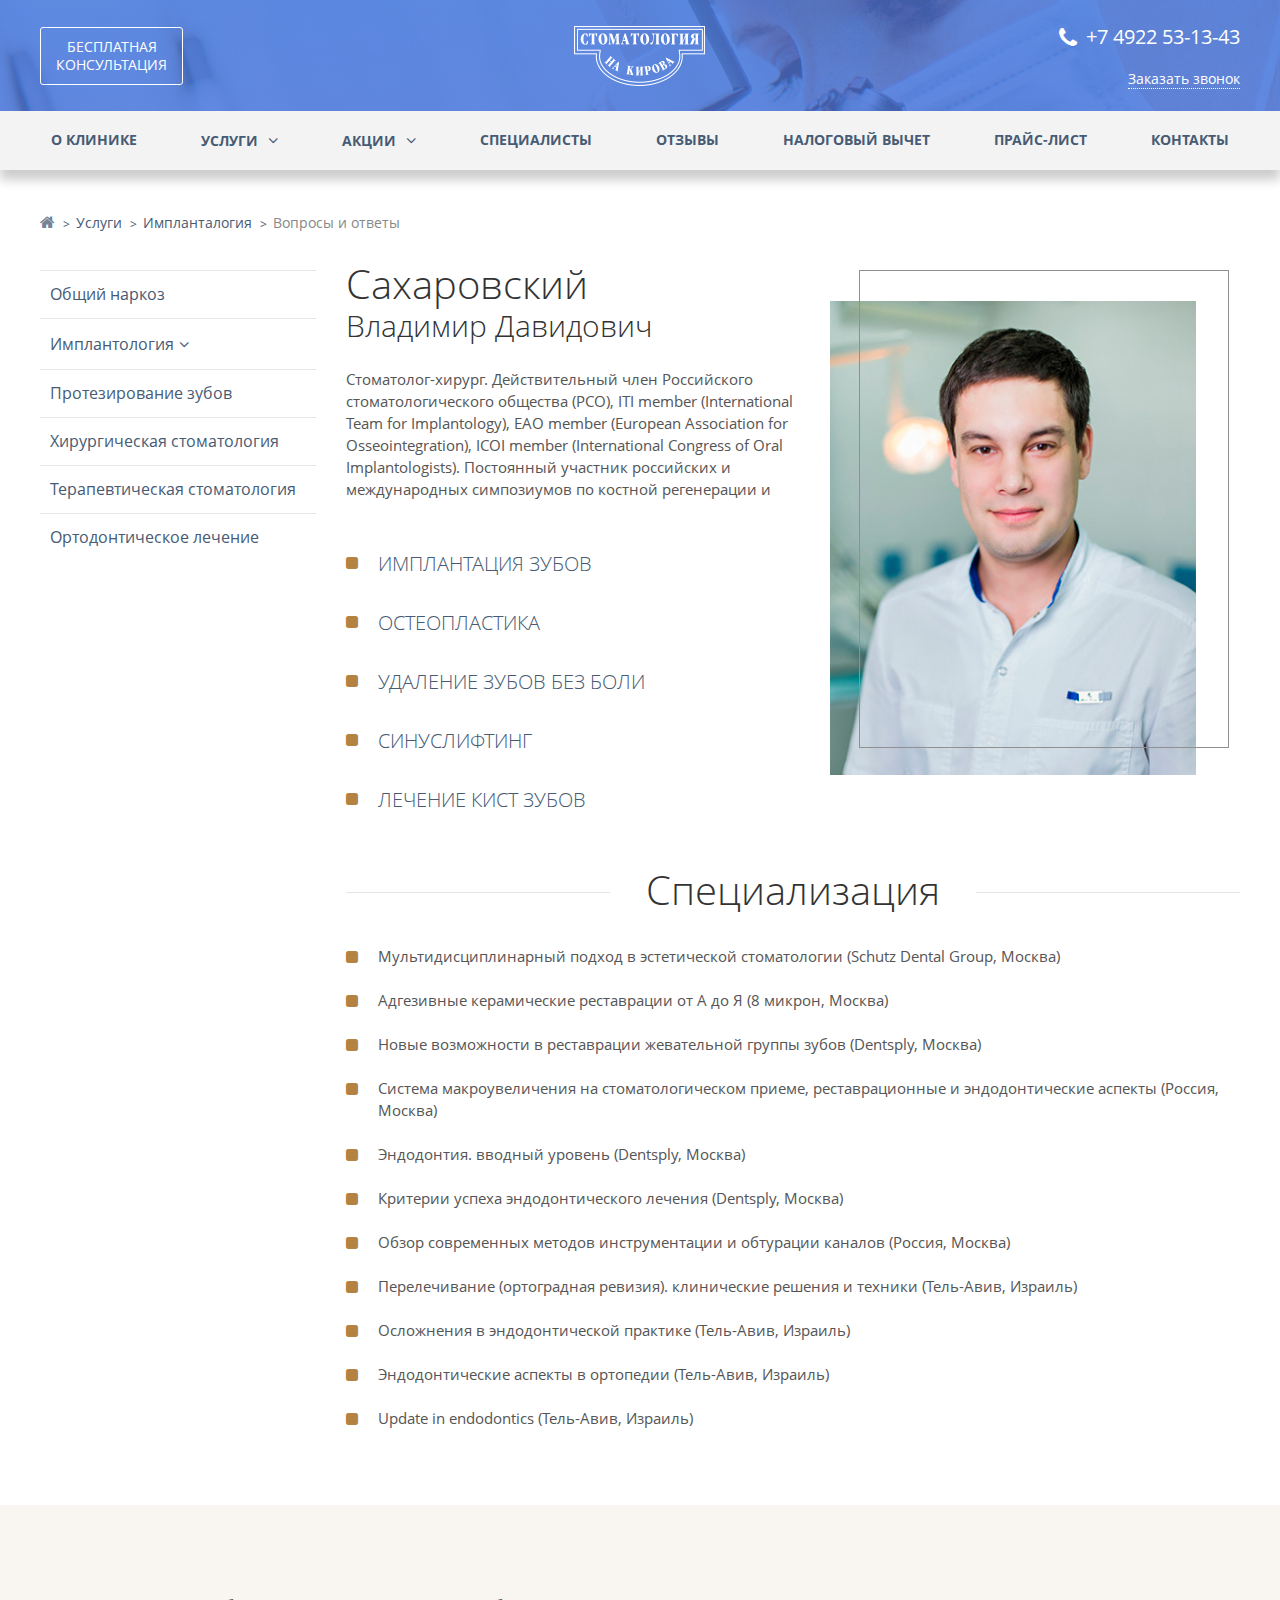
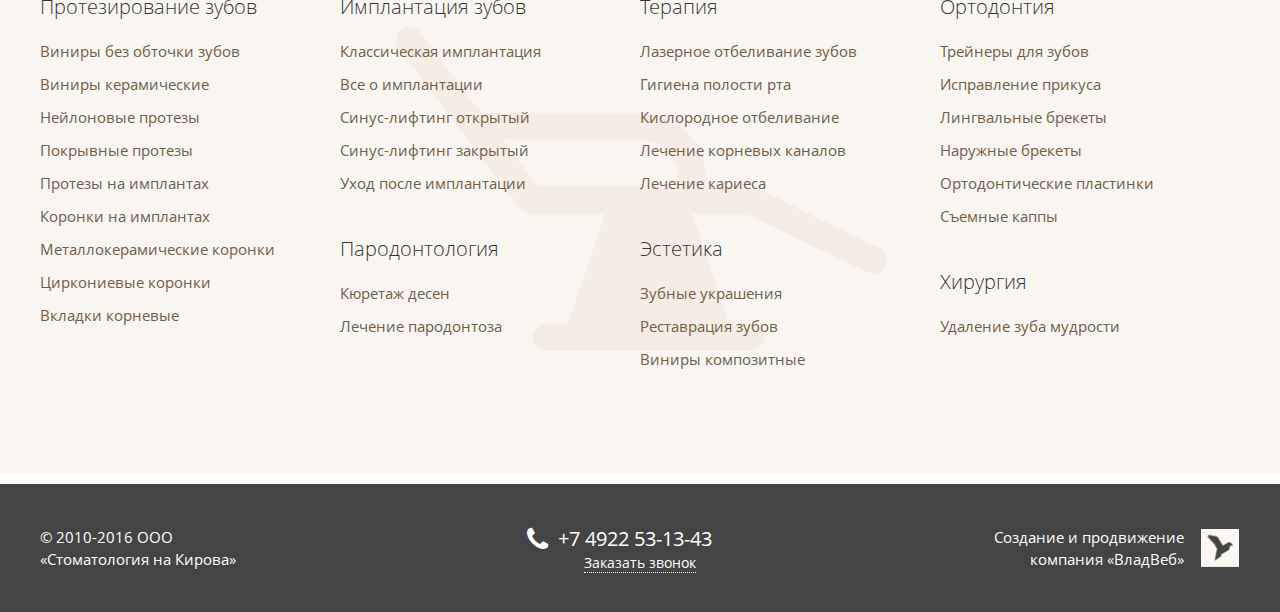
==== commit f4f3d25c: "Stomatology Kirova" ====
--- a/doctor_profile.html
+++ b/doctor_profile.html
@@ -274,7 +274,7 @@
 
 								<p>Стоматолог-хирург. Действительный член Российского стоматологического общества (РСО),  ITI member (International Team for Implantology), EAO member (European Association for Osseointegration), ICOI member (International Congress of Oral Implantologists). Постоянный участник российских и международных симпозиумов по костной регенерации и</p>
 
-								<ul>
+								<ul class="doctor-profile-list">
 									
 									<li>Имплантация зубов</li>
 									<li>Остеопластика</li>
@@ -287,8 +287,12 @@
 							</div>
 
 							<div class="right">
-								
-								<img src="img/doctor_photo.jpg" alt="Сахаровский Владимир Давидович">
+
+								<div class="doctor-photo-box">
+									
+									<img src="img/doctor_photo.jpg" alt="Сахаровский Владимир Давидович">
+
+								</div>
 
 							</div>
 
--- a/style.css
+++ b/style.css
@@ -220,7 +220,7 @@
     line-height: 48px;
     font-weight: 300;
     color: #333333;    
-    padding: 10px 0;
+    padding: 5px 0;
 }
 
 h2 span {
@@ -235,16 +235,77 @@
     padding: 10px 0;
 }
 
+.h2-box {
+    display: block;
+    width: 100%;
+    position: relative;
+    text-align: center;
+    padding: 5px 0;
+}
+
+.h2-box:after {
+    display: block;
+    content: "";
+    width: 100%;
+    height: 1px;
+    background: rgba(229, 229, 229, 1);
+    position: absolute;
+    top: 50%;
+    left: 0;
+    margin: 2px 0 0 0;
+}
+
+.h2-box h2 {
+    display: inline-block;
+    vertical-align: middle;
+    font-family: "Open Sans", Arial, Verdana, sans-serif;
+    font-size: 40px;
+    line-height: 48px;
+    font-weight: 300;
+    color: #333333;    
+    padding: 5px 4%;
+    background: rgba(255, 255, 255, 1);
+    position: relative;
+    z-index: 2;
+}
+
 h3 {
 
 }
 
 p {
-
+    font-family: "Open Sans", Arial, Verdana, sans-serif;
+    font-size: 15px;
+    line-height: 22px;
+    font-weight: 400;
+    color: #555555;
+    padding: 7px 0;
+}
+
+ul {
+    padding: 10px 0;
 }
 
 li {
+    display: table;
     list-style: none;
+    font-family: "Open Sans", Arial, Verdana, sans-serif;
+    font-size: 15px;
+    line-height: 22px;
+    font-weight: 400;
+    color: #555555;
+    padding: 11px 0;
+}
+
+li:before {
+    display: table-cell;
+    vertical-align: top;
+    content: "\f0c8";
+    font-family: "FontAwesome";
+    font-size: 14px;
+    line-height: 20px;
+    color: #b58341;
+    padding: 2px 20px 0 0;
 }
 
 a {
@@ -552,6 +613,7 @@
 
 .main-nav ul {
     text-align: center;
+    padding: 0;
 }
 
 .main-nav ul li {
@@ -559,6 +621,10 @@
     vertical-align: top;
     padding: 0 30px;
     position: relative;
+}
+
+.main-nav ul li:before {
+    display: none;
 }
 
 .main-nav ul li a {
@@ -1455,7 +1521,7 @@
 .seo-text-section .links-box h3 {
     font-family: "Open Sans", Arial, Verdana, sans-serif;
     font-size: 20px;
-    line-height: 40px;
+    line-height: 37px;
     font-weight: 300;
     color: #333333;
     padding: 5px 0;
@@ -1466,7 +1532,14 @@
 }
 
 .seo-text-section .links-box ul li {
-
+    padding: 2px 0;
+    font-size: 0;
+    line-height: 0;
+}
+
+
+.seo-text-section .links-box ul li:before {
+    display: none;
 }
 
 .seo-text-section .links-box ul li a {
@@ -1522,12 +1595,15 @@
 }
 
 .breadcrumbs-list {
-
+    padding: 0;
 }
 
 .breadcrumbs-list li {
     display: inline-block;
     vertical-align: middle;
+}
+.breadcrumbs-list li:before {
+    display: none;
 }
 
 .breadcrumbs-list li:after {
@@ -1585,20 +1661,27 @@
 .sidebar {
     display: block;
     width: 23%;
-    padding: 20px 0 0 0;
+    padding: 15px 0 0 0;
 }
 
 .main-content {
     display: block;
     width: 77%;
+    padding: 0 0 25px 2.5%;
+/*    padding: 0 0 50px 0 !important;*/
 }
 
 .sidebar-left-nav {
-
+    padding: 0;
 }
 
 .sidebar-left-nav li {
     display: block;
+    padding: 0;
+}
+
+.sidebar-left-nav li:before {
+    display: none;
 }
 
 .sidebar-left-nav li a {
@@ -1655,6 +1738,10 @@
     display: block;
     height: 0;
     overflow: hidden;
+}
+
+.sidebar-left-nav .inner-nav-hover ul {
+    padding: 0;
 }
 
 .sidebar-left-nav .inner-nav-hover a {
@@ -1732,9 +1819,9 @@
     transform: rotate(-180deg);
 }
 
-.main-content {
+/*.main-content {
     padding: 0 0 0 2.5%;
-}
+}*/
 
 .doctors {
     display: block;
@@ -1849,13 +1936,60 @@
     padding: 0 4% 0 0;
 }
 
+.doctor-profile-list {
+    padding: 27px 0;
+}
+
+.doctor-profile-list li {
+    display: table;
+    font-family: "Open Sans", Arial, Verdana, sans-serif;
+    font-size: 20px;
+    line-height: 25px;
+    font-weight: 300;
+    color: #475b74;
+    text-transform: uppercase;
+    padding: 17px 0;
+}
+
+.doctor-profile-list li:before {
+    display: table-cell;
+    vertical-align: top;
+    content: "\f0c8";
+    font-family: "FontAwesome";
+    font-size: 14px;
+    line-height: 20px;
+    color: #b58341;
+    padding: 2px 20px 0 0;
+}
+
 .doctor-profile-text .right {
     display: block;
     width: 46%;
-}
-
-.doctor-profile-text .right img {
-
+    padding: 45px 0 0 0;
+}
+
+.doctor-photo-box {
+    display: block;
+    width: 368px;
+    height: auto;
+    position: relative;
+}
+
+.doctor-photo-box:after {
+    display: block;
+    content: "";
+    width: 100%;
+    height: 100%;
+    position: absolute;
+    top: -30px;
+    left: 30px;
+    border: 1px solid #909090;
+}
+
+.doctor-profile-text .doctor-photo-box img {
+    display: block;
+    width: 100%;
+    height: auto;
 }
 
 /* -----  /Doctor Profile ------ */
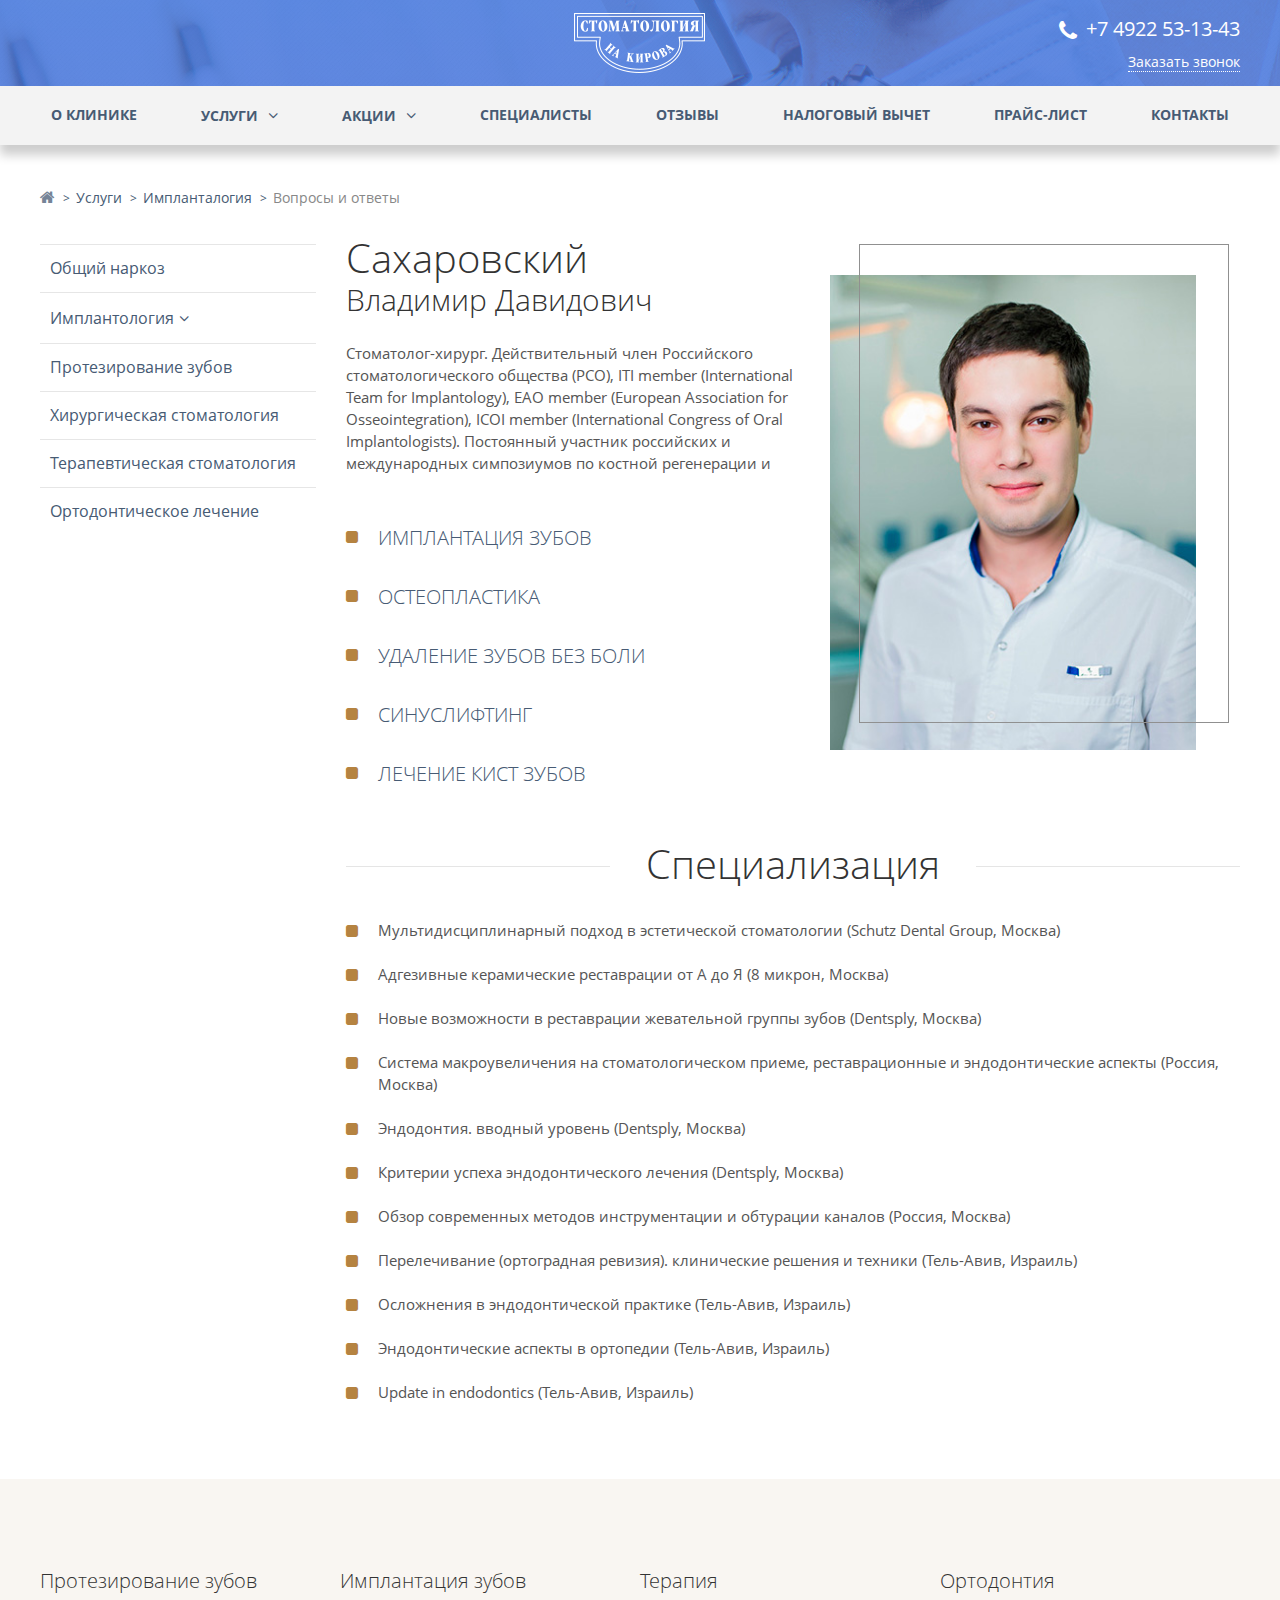
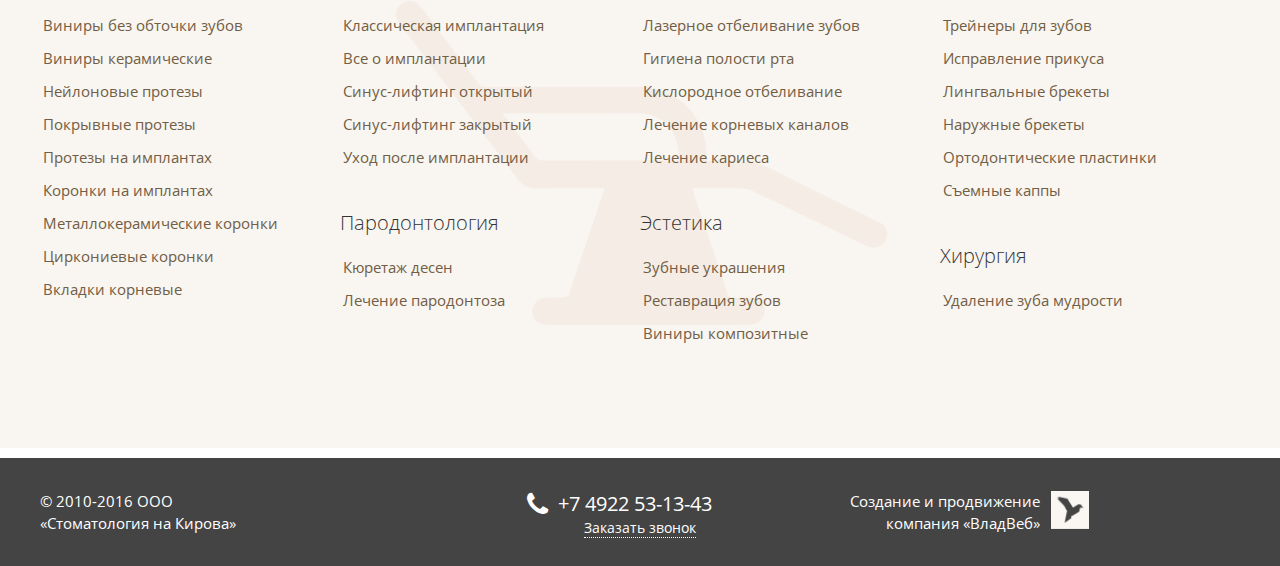
==== commit 91cd7a39: "Stomatology Kirov" ====
--- a/doctor_profile.html
+++ b/doctor_profile.html
@@ -24,6 +24,8 @@
 
 	<link rel="stylesheet" type="text/css" href="owl-carousel/owl.carousel.css">
 
+	<link rel="stylesheet" href="vendors/css/jquery.mCustomScrollbar.css">
+
 	<!-- <link rel="stylesheet" type="text/css" href="owl-carousel/owl.theme.css"> -->
 
 
@@ -32,6 +34,8 @@
 	<!-- <script type="text/javascript" src="vendors/js/jquery.mosaicflow.js"></script> -->
 
 	<script type="text/javascript" src="slick/slick.js"></script>
+
+	<script src="vendors/js/jquery.mCustomScrollbar.concat.min.js"></script>
 
 	<script type="text/javascript" src="owl-carousel/owl.carousel.js"></script>
 
@@ -59,6 +63,35 @@
 	</div>
 
 
+
+	<div class="callback">
+
+		<div class="callback-bg"></div>
+		
+		<div class="callback-form">
+			
+			<form>
+				
+				<buttom class="close-callback">
+					
+					<span></span>
+					<span></span>
+
+				</buttom>
+
+				<input type="text" placeholder="Ваше имя">
+
+				<input type="text" placeholder="Контактный телефон">
+
+				<input type="button" value="заказать звонок">
+
+			</form>
+
+		</div>
+
+	</div>
+
+
 	<!-- Header -->
 
 	<header>
@@ -72,7 +105,21 @@
 					
 					<div class="col col-1">
 						
-						<a class="free-consultation-link" href="#">Бесплатная<br /> консультация</a>
+						<!-- <a class="free-consultation-link" href="#">Бесплатная<br /> консультация</a> -->
+
+						<div class="respmenubtn-box">
+
+							<div class="respmenubtn">
+
+								<span></span>
+								<span></span>
+								<span></span>
+
+							</div>
+
+							<p>Меню</p>
+
+						</div>
 
 					</div>
 
@@ -155,49 +202,67 @@
 
 				</div>
 
-			<!-- 	<div class="row">
-
-					<div class="header-row header-contact">
-
-						<p>
+				<div class="resp-nav">
+
+					<div class="close-resp-nav-box">
+
+						<button class="close-resp-nav">&#215;</button>
+
+					</div>
+
+					<nav>
+					
+						<ul class="resp-nav-list">
 							
-							<a class="tel-link" href="tel:+74922531343"><i class="fa fa-phone" aria-hidden="true"></i>+7 4922 53-13-43</a>
-
-						</p>
-
-						<p>
-
-							<a class="call-back" href="#">Заказать звонок</a>
-
-						</p>
-
-					</div>
-
-					<div class="center-box">
-						
-						<div class="logo-box">
-
-							<div class="logo-img-box">
-							
-								<img src="img/logo.png" alt="">
-
-							</div>
-
-							<h2>Инновационная стоматология<br /> во владимире</h2>
-
-							<button class="popup-btn">Получить бесплатную консультацию</button>
-
-							<div>
-
-								<button class="arrow-down" id="scroll-down">&darr;</button>
-
-							</div>
-
-						</div>
-	 
-					</div>
-
-				</div> -->
+							<li><a href="#">О клинике</a></li>
+							<li><a class="with-inner-nav" href="#">Услуги<i class="fa fa-angle-down" aria-hidden="true"></i></a>
+
+								<div class="inner-nav-hover">
+
+									<ul>
+										
+										<li><a href="#">Услуга 1</a></li>
+										<li><a href="#">Услуга 2</a></li>
+										<li><a href="#">Услуга 3</a></li>
+										<li><a href="#">Услуга 4</a></li>
+										<li><a href="#">Услуга 5</a></li>
+										<li><a href="#">Услуга 6</a></li>
+
+									</ul>
+
+								</div>
+
+							</li>
+							<li><a class="with-inner-nav" href="#">Акции<i class="fa fa-angle-down" aria-hidden="true"></i></a>
+
+								<div class="inner-nav-hover">
+
+									<ul>
+										
+										<li><a href="#">Акции 1</a></li>
+										<li><a href="#">Акции 2</a></li>
+										<li><a href="#">Акции 3</a></li>
+										<li><a href="#">Акции 4</a></li>
+										<li><a href="#">Акции 5</a></li>
+										<li><a href="#">Акции 6</a></li>
+
+									</ul>
+
+								</div>
+
+							</li>
+							<li><a href="#">Специалисты</a></li>
+							<li><a href="#">Отзывы</a></li>
+							<li><a href="#">Налоговый вычет</a></li>
+							<li><a href="#">Прайс-лист</a></li>
+							<li><a href="#">Контакты</a></li>
+
+						</ul>
+
+					</nav>
+
+				</div>
+
 
 			</div>
 
@@ -230,9 +295,38 @@
 
 				<section class="right-left-content row clearfix">
 					
+					<button class="show-sidebar"><i class="fa fa-chevron-right" aria-hidden="true"></i></button>
+					
 					<div class="sidebar left">
-						
-						<ul class="sidebar-left-nav">
+
+						<div class="sidebar-resp-box">
+
+							<div class="col col-1">
+							
+								<a class="back-link" href="#"><i class="fa fa-chevron-left" aria-hidden="true"></i></a>
+
+							</div>
+
+								<div class="col col-2">
+
+									<h2>Терапевтическая стоматология</h2>
+
+								</div>
+
+							<div class="col col-3">
+
+								<button class="close-sidebar-btn">
+
+									<span></span>
+									<span></span>
+
+								</button>
+
+							</div>
+
+						</div>
+						
+						<ul class="sidebar-left-nav withscroll">
 
 							<li><a href="#">Общий наркоз</a></li>
 							<li><a class="with-inner-nav" href="#">Имплантология<i class="fa fa-angle-down" aria-hidden="true"></i></a>
@@ -271,6 +365,12 @@
 							<div class="left">
 
 								<h2>Сахаровский<br /> <span>Владимир Давидович</span></h2>
+
+								<div class="doctor-photo-box for-480">
+									
+									<img src="img/doctor_photo.jpg" alt="Сахаровский Владимир Давидович">
+
+								</div>
 
 								<p>Стоматолог-хирург. Действительный член Российского стоматологического общества (РСО),  ITI member (International Team for Implantology), EAO member (European Association for Osseointegration), ICOI member (International Congress of Oral Implantologists). Постоянный участник российских и международных симпозиумов по костной регенерации и</p>
 
@@ -498,9 +598,9 @@
 
 						<a class="web-studio" href="#">
 
-							<h2>Создание и продвижение<br /> компания «ВладВеб»</h2>
-
 							<img src="img/vlad_web.png" alt="">
+
+							<h2>Создание и продвижение<br /> компания «ВладВеб»</h2>							
 
 						</a>
 
@@ -550,6 +650,18 @@
 					fade: true
 				});
 
+				(function($){
+
+					$(window).on("load",function(){
+
+					    $(".resp-nav-list").mCustomScrollbar();
+
+					    $(".withscroll").mCustomScrollbar();
+
+					});
+
+	    		})(jQuery);
+
 			 
 			});
 
--- a/style.css
+++ b/style.css
@@ -270,7 +270,12 @@
 }
 
 h3 {
-
+    font-family: "Open Sans", Arial, Verdana, sans-serif;
+    font-size: 24px;
+    line-height: 35px;
+    font-weight: 300;
+    color: #222222;
+    padding: 15px 0;
 }
 
 p {
@@ -280,6 +285,15 @@
     font-weight: 400;
     color: #555555;
     padding: 7px 0;
+}
+
+p a {
+    font-family: "Open Sans", Arial, Verdana, sans-serif;
+    font-size: 15px;
+    line-height: 22px;
+    font-weight: 400;
+    color: #0077cc;
+    text-decoration: underline;
 }
 
 ul {
@@ -317,6 +331,231 @@
     border: 1px solid transparent;
 }
 
+.banner {
+    padding: 30px 0 0 0;
+}
+
+.banner img {
+    display: block;
+    width: 100%;
+    height: auto;
+    padding: 10px 0;
+}
+
+.section-two-cols {
+
+}
+
+.section-two-cols .left {
+
+}
+
+.section-two-cols .txt {
+    display: block;
+    width: 55%;
+}
+
+.section-two-cols .txt p {
+    padding: 12px 0;
+}
+
+.section-two-cols .images {
+    display: block;
+    width: 45%;
+}
+
+.section-two-cols .right.images {
+    padding: 0 0 0 3%;
+}
+
+.section-two-cols .left.images {
+    padding: 0 3% 0 0;
+}
+
+.section-two-cols .images img {
+    width: 100%;
+    margin: 15px 0;
+}
+
+.section-two-cols .right {
+
+}
+
+.dialog {
+    padding: 10px 0;
+}
+
+.dialog h4 {
+    display: block;
+    font-family: "Open Sans", Arial, Verdana, sans-serif;
+    font-size: 15px;
+    line-height: 22px;
+    font-weight: 700;
+    font-style: italic;
+    color: #555555;
+    padding: 10px 0;
+}
+
+.dialog p {
+    display: block;
+    font-family: "Open Sans", Arial, Verdana, sans-serif;
+    font-size: 15px;
+    line-height: 22px;
+    font-weight: 400;
+    font-style: italic;
+    color: #555555;
+    margin: 0 0 0 6px;
+    padding: 10px 0;
+}
+
+.dialog p:before {
+    display: inline-block;
+    vertical-align: top;
+    content: "\AF";
+    font-size: 23px;
+    line-height: 30px;
+    position: relative;
+    top: 6px;
+    right: 9px;
+}
+
+.quote {
+    background: rgba(249, 246, 242, 1);
+    padding: 38px 5%;
+}
+
+.quote h2 {
+    font-family: "Open Sans", Arial, Verdana, sans-serif;
+    font-size: 20px;
+    line-height: 30px;
+    font-weight: 300;
+    color: #b58341;
+    padding: 10px 0;
+}
+
+.quote p {
+    font-family: "Open Sans", Arial, Verdana, sans-serif;
+    font-size: 15px;
+    line-height: 22px;
+    font-weight: 400;
+    font-style: italic;
+    color: #735f45;
+    padding: 10px 0;
+}
+
+.important {
+    padding: 10px 0;
+}
+
+.important h3 {
+    font-family: "Open Sans", Arial, Verdana, sans-serif;
+    font-size: 24px;
+    line-height: 33px;
+    font-weight: 700;
+    color: #e31952;
+    text-transform: uppercase;
+    padding: 1px 0;
+}
+
+.important p {
+    font-family: "Open Sans", Arial, Verdana, sans-serif;
+    font-size: 15px;
+    line-height: 18px;
+    font-weight: 400;
+    font-style: italic;
+    color: #e31952;
+    padding: 1px 0 !important;
+}
+
+.articles {
+    padding: 20px 0;
+}
+
+.article-with-marker {
+    display: table;
+    padding: 5px 0;
+}
+
+.article-with-marker:before {
+    display: table-cell;
+    vertical-align: top;
+    content: "\f0c8";
+    font-family: "FontAwesome";
+    font-size: 14px;
+    line-height: 20px;
+    color: #b58341;
+    padding: 19px 20px 0 0;
+}
+
+.article-with-marker h3 {
+    display: block;
+    font-family: "Open Sans", Arial, Verdana, sans-serif;
+    font-size: 24px;
+    line-height: 33px;
+    font-weight: 300;
+    color: #222222;
+    padding: 10px 0 15px 0;
+}
+
+.article-with-marker p {
+    font-family: "Open Sans", Arial, Verdana, sans-serif;
+    font-size: 15px;
+    line-height: 22px;
+    font-weight: 400;
+    color: #555555;
+    padding: 5px 0;
+}
+
+h2.big-h2 {
+    font-family: "Open Sans", Arial, Verdana, sans-serif;
+    font-size: 60px;
+    line-height: 72px;
+    font-weight: 300;
+    color: #333333;
+    text-align: center;
+    padding: 10px 0;
+}
+
+p.preface {
+    font-family: "Open Sans", Arial, Verdana, sans-serif;
+    font-size: 15px;
+    line-height: 22px;
+    font-weight: 300;
+    font-style: italic;
+    color: #333333;
+    text-align: center;
+    padding: 0 0 20px 0;
+}
+
+.summing-up-block {
+    font-family: "Open Sans", Arial, Verdana, sans-serif;
+    font-size: 15px;
+    line-height: 22px;
+    font-weight: 400;
+    color: #555555;
+    padding: 10px 0;
+}
+
+.summing-up-block h6 {
+    font-family: "Open Sans", Arial, Verdana, sans-serif;
+    font-size: 15px;
+    line-height: 22px;
+    font-weight: 400;
+    color: #555555;
+    padding: 10px 0;
+}
+
+.summing-up-block p {
+    font-family: "Open Sans", Arial, Verdana, sans-serif;
+    font-size: 15px;
+    line-height: 22px;
+    font-weight: 400;
+    color: #555555;
+    padding: 10px 0;
+}
+
+
+
 button:hover,
 button:active,
 a:hover,
@@ -348,11 +587,466 @@
     float: right;
 }
 
+.bold-txt {
+    font-weight: 700;
+}
+
+.pink {
+    color: #e31952;
+}
+
+img.for-480 {
+    display: none;
+}
+
 
 /*-------------------------------------------*/
 /* ----- HEADER ------ */
 /*-------------------------------------------*/
 
+.callback {
+    /*display: block;*/
+    display: none;
+    width: 100%;
+    height: 100%;
+    position: fixed;
+    top: 0;
+    left: 0;
+    z-index: 36;
+}
+
+.callback-bg {
+    display: block;
+    width: 100%;
+    height: 100%;
+    position: fixed;
+    top: 0;
+    left: 0;
+    background: rgba(216, 225, 240, .7);
+    z-index: 3;
+}
+
+.callback-form {
+    display: block;
+    max-width: 480px;
+    width: 30%;
+    min-width: 310px;
+    padding: 60px 3% 70px 3%;
+    margin: 0 auto;
+    background: rgba(249, 246, 242, 1);
+    position: relative;
+    top: 30px;
+    z-index: 4;
+}
+
+.callback-form input {
+    display: block;
+    width: 100%;
+    min-height: 46px;
+    background: rgba(240, 233, 224, 1);
+    border: 1px solid transparent;
+    font-family: "Open Sans", Arial, Verdana, sans-serif;
+    font-size: 15px;
+    line-height: 46px;
+    font-weight: 400;
+    color: #555555;
+    margin: 20px 0;
+    padding: 0 10px;
+}
+
+.callback-form input[type=button] {
+    display: inline-block;
+    vertical-align: top;
+    width: auto;
+    padding: 6px 20px;
+    background: rgba(255, 199, 49, 1);
+    font-family: "Open Sans", Arial, Verdana, sans-serif;
+    font-size: 16px;
+    line-height: 30px;
+    font-weight: 600;
+    color: #390741;
+    cursor: pointer;
+    text-transform: uppercase;
+    margin: 5px 0;
+}
+
+.close-callback {
+    display: block;
+    width: 17px;
+    height: 17px;
+    border: 1px solid transparent;
+    background: none;
+    cursor: pointer;
+    position: absolute;
+    top: 10px;
+    right: 10px;
+}
+
+.close-callback span {
+    display: block;
+    width: 16px;
+    height: 2px;
+    background: rgba(80, 30, 0, 1);
+    position: relative;
+
+}
+
+.close-callback span:nth-child(1) {
+    -webkit-transform: rotate(45deg);
+    -moz-transform: rotate(45deg);
+    -ms-transform: rotate(45deg);
+    -o-transform: rotate(45deg);
+    transform: rotate(45deg);
+    top: 6px;
+}
+
+.close-callback span:nth-child(2) {
+    -webkit-transform: rotate(-45deg);
+    -moz-transform: rotate(-45deg);
+    -ms-transform: rotate(-45deg);
+    -o-transform: rotate(-45deg);
+    transform: rotate(-45deg);
+    top: 4px;
+}
+
+/*------------------*/
+
+/* ---  Responsive Navigation  --- */
+
+.resp-nav {
+    display: block;
+    width: 100%;
+    height: 100vh;
+    position: fixed;
+    top: -110%;
+    left: 0;
+    background: rgba(220, 220, 220, .7);
+    overflow-y: hidden;
+    z-index: 35;
+
+    -webkit-transition-property: top;
+    -webkit-transition-duration: .7s;
+    -webkit-transition-timing-function: ease;
+
+    -moz-transition-property: top;
+    -moz-transition-duration: .7s;
+    -moz-transition-timing-function: ease;
+
+    -ms-transition-property: top;
+    -ms-transition-duration: .7s;
+    -ms-transition-timing-function: ease;
+
+    -o-transition-property: top;
+    -o-transition-duration: .7s;
+    -o-transition-timing-function: ease;
+
+    transition-property: top;
+    transition-duration: .7s;
+    transition-timing-function: ease;
+}
+
+.resp-nav.respnavleftcoor {
+    top: 0;
+}
+
+.close-resp-nav-box {
+    background: rgba(255, 255, 255, .95);
+}
+
+.close-resp-nav {
+    display: block;
+    width: 30px;
+    height: 30px;
+    margin: 0 auto;
+    font-family: "Open Sans", Arial, Verdana, sans-serif;
+    font-size: 26px;
+    line-height: 26px;
+    font-weight: 400;
+    color: #2a51ba;
+    cursor: pointer;
+    text-align: center;
+    background: rgba(92, 132, 200, 0);
+    border: 1px solid #5c84c8;
+    -webkit-border-radius: 3px;
+    -moz-border-radius: 3px;
+    -ms-border-radius: 3px;
+    -o-border-radius: 3px;
+    border-radius: 3px;
+}
+
+.close-resp-nav:hover {
+    background: rgba(92, 132, 200, 1);
+    color: #ffffff;
+    border: 1px solid #5c84c8;
+}
+
+.resp-nav ul {
+    padding: 10px 0;
+    background: rgba(255, 255, 255, .9);
+}
+
+.resp-nav-list {
+    max-height: 95vh;
+}
+
+.resp-nav ul li {
+    display: block;
+    width: 100%;
+    padding: 0;
+    background: rgba(105, 136, 219, 0);
+
+    -webkit-transition-property: background;
+    -webkit-transition-duration: .3s;
+    -webkit-transition-timing-function: ease;
+
+    -moz-transition-property: background;
+    -moz-transition-duration: .3s;
+    -moz-transition-timing-function: ease;
+
+    -ms-transition-property: background;
+    -ms-transition-duration: .3s;
+    -ms-transition-timing-function: ease;
+
+    -o-transition-property: background;
+    -o-transition-duration: .3s;
+    -o-transition-timing-function: ease;
+
+    transition-property: background;
+    transition-duration: .3s;
+    transition-timing-function: ease;
+}
+
+.resp-nav ul li:link,
+.resp-nav ul li:visited {
+    background: rgba(105, 136, 219, 0);
+}
+
+.resp-nav ul li.active {
+    background: rgba(105, 136, 219, .9);
+}
+
+.resp-nav ul li:active,
+.resp-nav ul li:hover {
+    background: rgba(105, 136, 219, .9);
+}
+
+.resp-nav ul li:before {
+    display: none;
+}
+
+.resp-nav ul li a {
+    display: block;
+    width: 100%;
+    height: 100%;
+    padding: 8px 0;
+    font-family: "Open Sans", Arial, Verdana, sans-serif;
+    font-size: 16px;
+    line-height: 22px;
+    font-weight: 600;
+    /*color: #ffffff;*/
+    color: #2a51ba;
+    text-transform: uppercase;
+
+    -webkit-transition-property: color;
+    -webkit-transition-duration: .2s;
+    -webkit-transition-timing-function: ease;
+
+    -moz-transition-property: color;
+    -moz-transition-duration: .2s;
+    -moz-transition-timing-function: ease;
+
+    -ms-transition-property: color;
+    -ms-transition-duration: .2s;
+    -ms-transition-timing-function: ease;
+
+    -o-transition-property: color;
+    -o-transition-duration: .2s;
+    -o-transition-timing-function: ease;
+
+    transition-property: color;
+    transition-duration: .2s;
+    transition-timing-function: ease;
+}
+
+.resp-nav ul li:link a,
+.resp-nav ul li:visited a {
+    color: #2a51ba;
+}
+
+.resp-nav ul li.active a {
+    color: #ffffff;
+}
+
+.resp-nav ul li:active a,
+.resp-nav ul li:hover a {
+    color: #ffffff;
+}
+
+.resp-nav ul li a.with-inner-nav {
+
+}
+
+.resp-nav .inner-nav-hover {
+    display: block;
+    width: 100%;
+    height: 0;
+    overflow-y: hidden;
+    background: rgba(243, 243, 243, 1);
+}
+
+.resp-nav .inner-nav-hover ul {
+    padding: 0;
+    border-bottom: 1px solid rgba(62, 56, 123, .5);
+}
+
+.resp-nav .inner-nav-hover ul li {
+
+}
+
+.resp-nav .inner-nav-hover ul li a {
+    display: block;
+    width: 100%;
+    height: 100%;
+    padding: 8px 0;
+    font-family: "Open Sans", Arial, Verdana, sans-serif;
+    font-size: 15px;
+    line-height: 22px;
+    font-weight: 600;
+    color: #2a51ba;
+    text-transform: uppercase;
+}
+
+.resp-nav .inner-nav-hover ul li:hover {
+    background: rgba(105, 136, 219, .25);
+}
+
+.resp-nav .inner-nav-hover ul li:hover a {
+    color: #5d56a3;
+}
+
+.resp-nav .with-inner-nav .fa-angle-down {
+    margin: 0 -10px 0 10px;
+}
+
+.with-inner-nav.active .fa-angle-down {
+   -webkit-transform: rotate(-180deg);
+    -moz-transform: rotate(-180deg);
+    -ms-transform: rotate(-180deg);
+    -o-transform: rotate(-180deg);
+    transform: rotate(-180deg);
+}
+
+
+/* ---  /Responsive Navigation  --- */
+
+
+
+header {
+    position: relative;
+}
+
+/*header:before,
+header:after {
+    display: block;
+    content: "";
+    height: 83%;
+    width: 1px;
+    position: absolute;
+    top: 58px;
+    background: rgba(255, 255, 255, 1);
+    z-index: 2;
+}
+
+header:before {
+    left: 2%;
+}
+
+header:after {
+    right: 2%;
+}*/
+
+/*.for-borders {
+    position: relative;
+}
+
+.for-borders:after {
+    display: block;
+    content: "";
+    width: 91.3%;
+    height: 1px;
+    position: absolute;
+    bottom: 4px;
+    left: 4.4%;
+    background: rgba(255, 255, 255, .3);
+    z-index: 2;
+}
+
+.top-arcs {
+    position: relative;
+}
+
+.top-arcs:before,
+.top-arcs:after {
+    display: block;
+    content: "";
+    width: 31px;
+    height: 31px;
+    position: absolute;
+    top: 0;
+    background-image: url(img/arc.png);
+    background-repeat: no-repeat;
+    background-position: center;
+}
+
+.top-arcs:before {
+    left: 0%;
+    -webkit-transform: rotate(90deg);
+    -moz-transform: rotate(90deg);
+    -ms-transform: rotate(90deg);
+    -o-transform: rotate(90deg);
+    transform: rotate(90deg);
+}
+
+.top-arcs:after {
+    right: 0%;
+    -webkit-transform: rotate(-180deg);
+    -moz-transform: rotate(-180deg);
+    -ms-transform: rotate(-180deg);
+    -o-transform: rotate(-180deg);
+    transform: rotate(-180deg);
+}*/
+
+/*.bottom-arcs {
+    position: relative;
+}
+
+.bottom-arcs:before,
+.bottom-arcs:after {
+    display: block;
+    content: "";
+    width: 31px;
+    height: 31px;
+    position: absolute;
+    bottom: 4px;
+    background-image: url(img/arc.png);
+    background-repeat: no-repeat;
+    background-size: 100%;
+    background-position: center;
+}
+
+.bottom-arcs:before {
+    left: 2%;
+}
+
+.bottom-arcs:after {
+    right: 2%;
+    -webkit-transform: rotate(-90deg);
+    -moz-transform: rotate(-90deg);
+    -ms-transform: rotate(-90deg);
+    -o-transform: rotate(-90deg);
+    transform: rotate(-90deg);
+}
+*/
 .header {
     display: block;
     min-height: auto;
@@ -376,6 +1070,15 @@
     background: rgba(91, 133, 227, .7);
 }
 
+.bg-image {
+    display: block;
+    width: 100%;
+    height: auto;
+    position: absolute;
+    top: 0;
+    left: 0;
+}
+
 .main-page .header {
     min-height: 100vh;
     padding: 10px 0;
@@ -404,7 +1107,7 @@
     display: inline-block;
     vertical-align: middle;
     width: 33.33%;
-    padding: 15px 0;
+    padding: 12px 0;
 }
 
 .header-row-top .col-1 {
@@ -489,12 +1192,151 @@
     text-align: right;
 }
 
+.header-row-top .col-3 p {
+    padding: 2px 0;
+}
+
+.header-contact {
+    width: 97%;
+}
+
+
+.header-contact .col-left,
+.header-contact .col-right {
+    display: inline-block;
+    vertical-align: middle;
+    width: 50%;
+}
+
+.header-contact .col-left {
+    padding: 0 0 0 3%;
+}
+
+.header-contact .col-right {
+
+}
+
+.respmenubtn-box {
+    /*display: block;*/
+    display: none;
+    width: 44px;
+    text-align: center;
+}
+
+.respmenubtn {
+    display: block;
+    width: 40px;
+    height: 30px;
+    cursor: pointer;
+    position: relative;
+    z-index: 1000;
+}
+
+.respmenubtn span {
+    display: block;
+    width: 40px;
+    height: 5px;
+    background: rgba(255, 255, 255, 1);
+    border: 1px solid transparent;
+    margin: 0 0 5px 0;
+
+    -webkit-transition-property: background transform;
+    -webkit-transition-duration: 0.3s;
+    -webkit-transition-timing-function: ease;
+
+    -moz-transition-property: background transform;
+    -moz-transition-duration: 0.3s;
+    -moz-transition-timing-function: ease;
+
+    -ms-transition-property: background transform;
+    -ms-transition-duration: 0.3s;
+    -ms-transition-timing-function: ease;
+
+    -o-transition-property: background transform;
+    -o-transition-duration: 0.3s;
+    -o-transition-timing-function: ease;
+
+    transition-property: background transform;
+    transition-duration: 0.3s;
+    transition-timing-function: ease;
+}
+
+.respmenubtn span:last-child {
+    margin: 0;
+}
+
+.respmenubtn:active {
+    -webkit-tap-highlight-color: rgba(0,0,0,0); 
+    -webkit-tap-highlight-color: transparent;
+}
+
+.respmenubtn:hover span {
+    background: rgba(255, 255, 255, 1);
+}
+
+/*.respmenubtn-box.fixed-position {
+    position: fixed;
+    top: 2%;
+    left: 2%;
+    z-index: 500;
+}*/
+
+/*.respmenubtn-box.fixed-position p {
+    display: none;
+}*/
+
+.respmenubtn-active span {
+    width: 40px;
+    background: rgba(76, 57 , 223, 1);
+}
+
+.respmenubtn-active:hover span {
+    background: rgba(76, 57 , 223, 1);
+}
+
+.respmenubtn-active span:last-child {
+    display: none;
+}
+
+.respmenubtn-active span:first-child {
+    -webkit-transform: rotate(45deg);
+    -moz-transform: rotate(45deg);
+    -o-transform: rotate(45deg);
+    transform: rotate(45deg);
+    position: relative;
+    top: 12px
+}
+
+.respmenubtn-active span:nth-child(2) {
+    -webkit-transform: rotate(-45deg);
+    -moz-transform: rotate(-45deg);
+    -o-transform: rotate(-45deg);
+    transform: rotate(-45deg);
+    position: relative;
+    top: 2px;
+}
+
+.respmenubtn-box p {
+    font-family: "Open Sans", Arial, Verdana, sans-serif;
+    font-size: 14px;
+    line-height: 18px;
+    font-weight: 400;
+    color: #ffffff;
+    padding: 9px 0;
+}
+
+
+.header-contact p {
+    padding: 2px 0;
+}
+
 .header-contact .tel-link {
     font-family: "Open Sans", Arial, Verdana, sans-serif;
     font-size: 20px;
     line-height: 30px;
     font-weight: 400;
     color: #ffffff;
+    text-decoration: none;
 }
 
 .header-contact .tel-link .fa {
@@ -513,6 +1355,7 @@
     font-weight: normal;
     color: #ffffff;
     border-bottom: 1px dotted #ffffff;
+    text-decoration: none;
 }
 
 .header-contact .call-back:link,
@@ -549,19 +1392,6 @@
     -moz-box-shadow: 0px 10px 10px 0px rgba(0, 0, 0, .2);
     box-shadow: 0px 10px 10px 0px rgba(0, 0, 0, .2);
 }
-/*
-.Rectangle_2_copy {
-  background-image: -moz-linear-gradient( 90deg, rgba(0,0,0,0) 0%, rgb(0,0,0) 100%);
-  background-image: -webkit-linear-gradient( 90deg, rgba(0,0,0,0) 0%, rgb(0,0,0) 100%);
-  background-image: -ms-linear-gradient( 90deg, rgba(0,0,0,0) 0%, rgb(0,0,0) 100%);
-  opacity: 0.2;
-  position: absolute;
-  left: 295px;
-  top: 350px;
-  width: 1921px;
-  height: 161px;
-  z-index: 179;
-}*/
 
 
 .main-page .main-nav-row {
@@ -763,6 +1593,8 @@
     display: table;
     width: 100%;
     text-align: center;
+    font-size: 0;
+    line-height: 0;
 }
 
 .center-box:before,
@@ -979,26 +1811,18 @@
 }
 
 .article .col-content {
-    display: block;
+    display: inline-block;
+    vertical-align: top;
     width: 58%;
-    float: right;    
 }
 
 .article .col-photo {
-    display: block;
+    display: inline-block;
+    vertical-align: top;
     width: 42%;
-    float: left;
     text-align: right;
-}
-
-.article:nth-child(2n + 1) .col-content {
-    float: left;
-}
-
-.article:nth-child(2n + 1) .col-photo {
-    float: right;
-}
-
+    padding: 0 10% 0 0;
+}
 
 .col-content h2 {
     font-family: "Open Sans", Arial, Verdana, sans-serif;
@@ -1061,100 +1885,51 @@
 /* ----- Slider 2 ------ */
 
 
-.slider-testimonials {
+.quote-quotes {
     background: rgba(249, 246, 242, 1);
 }
 
-.slider-testimonials .slider-box {
-    display: block;
+.quote-testimonial {
+    display: table;
     width: 82%;
     margin: 0 auto;
     padding: 85px 0;
     position: relative;
 }
 
-.slider-testimonials .slick-arrow {
-    display: block;
-    background: none;
-    cursor: pointer;
-    border: 1px solid transparent;
-    height: 70px;
-    width: 70px;
-    overflow: hidden;
+.quote-quotes-box {
+    position: relative;
+}
+
+.quote-quotes-box:before,
+.quote-quotes-box:after {
+    display: block;
+    width: 9%;
+    font-family: "Open Sans", Arial, Verdana, sans-serif;
+    font-size: 170px;
+    line-height: 150px;
+    font-weight: 300;
+    color: #f0e9e0;
     position: absolute;
-    top: 115px;
-}
-
-.slider-testimonials .slick-arrow span {
-    font-size: 150px;
-    line-height: 150px;
-    color: #f0e9e0;
-    position: relative;
-    top: -55px;
-    left: -10px;
-
-    -webkit-transition-property: color;
-    -webkit-transition-duration: .3s;
-    -webkit-transition-timing-function: ease;
-
-    -moz-transition-property: color;
-    -moz-transition-duration: .3s;
-    -moz-transition-timing-function: ease;
-
-    -ms-transition-property: color;
-    -ms-transition-duration: .3s;
-    -ms-transition-timing-function: ease;
-
-    -o-transition-property: color;
-    -o-transition-duration: .3s;
-    -o-transition-timing-function: ease;
-
-    transition-property: color;
-    transition-duration: .3s;
-    transition-timing-function: ease;
-}
-
-.slider-testimonials .slick-arrow span:link,
-.slider-testimonials .slick-arrow span:visited {
-    color: #f0e9e0;
-}
-
-.slider-testimonials .slick-arrow span.active {
-    color: #f0e9e0;
-}
-
-.slider-testimonials .slick-arrow span:active,
-.slider-testimonials .slick-arrow span:hover {
-    color: #bf9561;
-}
-
-.slider-testimonials .slick-prev {
-    left: -10%;
-}
-
-.slider-testimonials .slick-prev span {
-    left: -9px;
-}
-
-.slider-testimonials .slick-next {
-    right: -8%;
-}
-
-.slider-testimonials .slick-next span {
-    left: -9px;
-}
-
-.slider-testimonials .slide {
-    display: table;
-}
-
-.slider-testimonials .col-left {
+    top: 46px;
+}
+
+.quote-quotes-box:before {
+    content: "\AB";
+    left: 1%;
+}
+
+.quote-quotes-box:after {
+    content: "\BB";
+    right: 1%;
+}
+
+.quote-testimonial .col-left {
     display: table-cell;
     vertical-align: top;
     width: 150px;
 }
-
-.slider-testimonials .col-left .img-box {
+.quote-testimonial .col-left .img-box {
     display: block;
     width: 120px;
     height: 120px;
@@ -1166,25 +1941,21 @@
     border-radius: 50%;
 }
 
-.slider-testimonials .col-left .img-box img {
-
-}
-
-.slider-testimonials .col-right {
+.quote-testimonial .col-right {
     display: table-cell;
     vertical-align: top;
-}
-
-.slider-testimonials .col-right h2 {
+    padding: 0 2% 0 0;
+}
+.quote-testimonial .col-right h2 {
     font-family: "Open Sans", Arial, Verdana, sans-serif;
     font-size: 20px;
     line-height: 35px;
     font-weight: 300;
     color: #b58341;
     padding: 0 0 10px 0;
-}
-
-.slider-testimonials .col-right p {
+    text-align: left;
+}
+.quote-testimonial .col-right p {
     font-family: "Open Sans", Arial, Verdana, sans-serif;
     font-size: 15px;
     line-height: 22px;
@@ -1228,6 +1999,7 @@
 .mosaicflow {
     padding: 80px 0 40px 0;
     text-align: center;
+    /*opacity: .01;*/
 }
 
 .mosaicflow__column {
@@ -1235,7 +2007,7 @@
 }
 
 .mosaicflow__item {
-    display: none;
+    display: block;
     background: rgba(204, 201, 201, 1);
     overflow: hidden;
     height: 270px;
@@ -1300,7 +2072,7 @@
     display: block;
     width: 107px;
     height: 149px;
-    margin: 0 auto;
+    margin: 10px auto;
 }
 
 .mosaic-link {
@@ -1339,6 +2111,10 @@
     display: inline-block;
     vertical-align: top;
     width: auto;
+}
+
+.mosaic-inner-content p {
+    padding: 0;
 }
 
 .mosaic-inner-content img {
@@ -1381,6 +2157,7 @@
     line-height: 24px;
 }
 
+
 /* ----- /Mosaic section ------ */
 
 
@@ -1471,6 +2248,10 @@
 .payments-list li {
     display: inline-block;
     vertical-align: middle;
+}
+
+.payments-list li:before {
+    display: none;
 }
 
 .payments-list li .payment-icon {
@@ -1528,7 +2309,10 @@
 }
 
 .seo-text-section .links-box ul {
-    padding: 5px 0;
+    padding: 5px 1%;
+    display: block;
+    height: auto;
+    overflow: hidden;
 }
 
 .seo-text-section .links-box ul li {
@@ -1536,7 +2320,6 @@
     font-size: 0;
     line-height: 0;
 }
-
 
 .seo-text-section .links-box ul li:before {
     display: none;
@@ -1662,6 +2445,126 @@
     display: block;
     width: 23%;
     padding: 15px 0 0 0;
+    background: rgba(255, 255, 255, 1);
+    z-index: 30;
+
+    -webkit-transition-property: left;
+    -webkit-transition-duration: .7s;
+    -webkit-transition-timing-function: ease;
+
+    -moz-transition-property: left;
+    -moz-transition-duration: .7s;
+    -moz-transition-timing-function: ease;
+
+    -ms-transition-property: left;
+    -ms-transition-duration: .7s;
+    -ms-transition-timing-function: ease;
+
+    -o-transition-property: left;
+    -o-transition-duration: .7s;
+    -o-transition-timing-function: ease;
+
+    transition-property: left;
+    transition-duration: .7s;
+    transition-timing-function: ease;
+}
+
+.show-sidebar {
+    /*display: block;*/
+    display: none;
+    width: 36px;
+    height: 36px;
+    cursor: pointer;
+    position: fixed;
+    top: 110px;
+    left: 2%;
+    padding: 2px 0 0 3px;
+    text-align: center;
+    border: 1px solid transparent;
+    background: rgba(114, 148, 229, .8);
+    -webkit-border-radius: 50%;
+    -moz-border-radius: 50%;
+    -ms-border-radius: 50%;
+    -o-border-radius: 50%;
+    border-radius: 50%;
+    z-index: 31;
+}
+
+.show-sidebar .fa {
+    font-size: 20px;
+    line-height: 30px;
+    font-weight: 700;
+    color: #ffffff;
+}
+
+.sidebar-resp-box {
+    /*display: table;*/
+    display: none;
+    width: 100%;
+    background: rgba(243, 243, 243, 1);
+}
+
+.sidebar-resp-box .col {
+    display: table-cell;
+    vertical-align: middle;
+}
+
+.sidebar-resp-box .col-1 {
+    width: 11%;
+}
+
+.sidebar-resp-box .col-2 {
+    width: 76%;
+}
+
+.sidebar-resp-box .col-3 {
+    width: 13%;
+}
+
+.sidebar-resp-box .back-link {
+    font-size: 20px;
+    line-height: 21px;
+    color: #475b74;
+}
+
+.sidebar-resp-box .col-2 h2 {
+    font-family: "Open Sans", Arial, Verdana, sans-serif;
+    font-size: 16px;
+    line-height: 21px;
+    font-weight: 400;
+}
+
+.close-sidebar-btn {
+    display: block;
+    width: 25px;
+    height: 25px;
+    border: 1px solid transparent;
+    background: transparent;
+    cursor: pointer;
+}
+
+.close-sidebar-btn span {
+    display: block;
+    width: 23px;
+    height: 3px;
+    background: rgba(71, 91, 116, 1);
+    -webkit-transform: rotate(-45deg);
+    -moz-transform: rotate(-45deg);
+    -ms-transform: rotate(-45deg);
+    -o-transform: rotate(-45deg);
+    transform: rotate(-45deg);
+    position: relative;
+    top: 1px;
+}
+
+.close-sidebar-btn span:nth-child(2) {
+    -webkit-transform: rotate(45deg);
+    -moz-transform: rotate(45deg);
+    -ms-transform: rotate(45deg);
+    -o-transform: rotate(45deg);
+    transform: rotate(45deg);
+    position: relative;
+    top: -2px;
 }
 
 .main-content {
@@ -1969,10 +2872,15 @@
 }
 
 .doctor-photo-box {
-    display: block;
-    width: 368px;
+    display: block;   
+    width: 90%;
+    max-width: 368px;
     height: auto;
     position: relative;
+}
+
+.doctor-photo-box.for-480 {
+    display: none;
 }
 
 .doctor-photo-box:after {
@@ -1992,8 +2900,307 @@
     height: auto;
 }
 
+
+
 /* -----  /Doctor Profile ------ */
 
+/* -----  Service Page ------ */
+
+.slider-service {
+    width: 100;
+    position: relative;
+    padding: 30px 0 10px 0;
+}
+
+.slider-service div {
+    font-size: 0;
+    line-height: 0;
+}
+
+.slider-service div .photo_box {
+    display: inline-block;
+    vertical-align: top;
+    width: 47%;
+    height: 285px;
+    overflow: hidden;
+    margin: 1.5%;
+}
+
+.slider-service div .photo_box img {
+    width: 100%;
+    height: auto;
+
+    -webkit-transition-property: transform;
+    -webkit-transition-duration: .5s;
+    -webkit-transition-timing-function: ease;
+
+    -moz-transition-property: transform;
+    -moz-transition-duration: .5s;
+    -moz-transition-timing-function: ease;
+
+    -ms-transition-property: transform;
+    -ms-transition-duration: .5s;
+    -ms-transition-timing-function: ease;
+
+    -o-transition-property: transform;
+    -o-transition-duration: .5s;
+    -o-transition-timing-function: ease;
+
+    transition-property: transform;
+    transition-duration: .5s;
+    transition-timing-function: ease;
+}
+
+.slider-service div .photo_box img:hover {
+    -webkit-transform: scale(1.05);
+    -moz-transform: scale(1.05);
+    -ms-transform: scale(1.05);
+    -o-transform: scale(1.05);
+    transform: scale(1.05);
+}
+
+.slick-slider .controls-navigation-slick {
+    display: inline-block;
+    vertical-align: top;
+    width: auto;
+    position: absolute;
+    top: -46px;
+    /*right: 0;*/
+    right: 3%;
+}
+
+.slick-slider .slick-dots {
+    display: inline-block;
+    vertical-align: middle;
+}
+
+.slick-slider .slick-dots li {
+    display: inline-block;
+    vertical-align: top;
+    padding: 0;
+}
+
+.slick-slider .slick-prev,
+.slick-slider .slick-next {
+    display: inline-block;
+    vertical-align: middle;
+    width: 27px;
+    height: 22px;
+    z-index: 3;
+    background: none;
+    border: 1px solid transparent;
+    cursor: pointer;
+    position: relative;
+    top: 1px;
+    background-image: url(slick/arrow_sprite.png);
+    background-repeat: no-repeat;
+    background-position: 0 0;
+}
+
+.slick-slider .slick-prev {
+    background-position: 0 0;
+    right: 5%;
+}
+
+.slick-slider .slick-next {
+    background-position: -51px 0;
+    left: 5%;
+}
+
+.slick-slider .slick-prev img,
+.slick-slider .slick-next img {
+    display: block;
+    width: 100%;
+    height: auto;
+}
+
+/*.slick-dots .slick-prev:before {
+    content: "\2190";
+}
+
+.slick-dots .slick-next:before {
+    content: "\2192";
+}*/
+
+.slick-slider .slick-dots li button {
+    display: inline-block;
+    vertical-align: middle;
+    border: 1px solid transparent;
+    width: 6px;
+    height: 6px;
+    margin: 7px;
+    background: rgba(193, 193, 193, 1);
+    -webkit-border-radius: 50%;
+    -moz-border-radius: 50%;
+    -ms-border-radius: 50%;
+    border-radius: 50%;
+    cursor: pointer;
+}
+
+.slick-slider .slick-dots li.slick-active button {
+    width: 12px;
+    height: 12px;
+    background: rgba(51, 51, 51, 1);
+    -webkit-border-radius: 50%;
+    -moz-border-radius: 50%;
+    -ms-border-radius: 50%;
+    border-radius: 50%;
+}
+
+.slick-slider .slick-dots li:before {
+    display: none;
+}
+
+.slider-service-768 {
+    display: none !important;
+}
+
+.slider-service-768 .photo_box {
+    width: 96%;
+    margin: 0 auto;
+}
+
+.slider-service-h2 {
+    padding: 0 70% 0 0;
+}
+
+.table {
+    display: table;
+    border-collapse: collapse;
+    width: 100%;
+    margin: 15px 0 25px 0;
+}
+
+.table .table-row {
+    display: table-row;
+
+    border-bottom: 1px solid #909090;
+}
+
+.table .table-cell {
+    display: table-cell;
+    vertical-align: top;
+    padding: 30px 0;
+}
+
+.table .table-cell-1 {
+    width: 83%;
+}
+
+.table .table-cell-2 {
+    width: 27%;
+    text-align: right;
+}
+
+.table .table-cell-1 h3 {
+    font-family: "Open Sans", Arial, Verdana, sans-serif;
+    font-size: 15px;
+    line-height: 25px;
+    font-weight: 700;
+    color: #222222;
+    padding: 0;
+}
+
+.table .table-cell-1 p {
+    font-family: "Open Sans", Arial, Verdana, sans-serif;
+    font-size: 14px;
+    line-height: 18px;
+    font-weight: 300;
+    color: #333333;
+    padding: 0;
+}
+
+
+
+.table .table-cell-2 p {
+    font-family: "Open Sans", Arial, Verdana, sans-serif;
+    font-size: 24px;
+    line-height: 32px;
+    font-weight: 700;
+    color: #e31952;
+    padding: 0;
+}
+
+.table .table-cell-2 p .fa-rub {
+    font-size: 22px;
+    line-height: 32px;
+    color: #e31952;
+}
+
+
+
+.testimonials-section {
+    text-align: center;
+}
+
+.testimonials-section h2 {
+    text-align: center;
+}
+
+.testimonials-slider {
+
+}
+
+.testimonials-slider p {
+    font-family: "Open Sans", Arial, Verdana, sans-serif;
+    font-size: 15px;
+    line-height: 22px;
+    font-weight: 400;
+    font-style: italic;
+    color: #333333;
+}
+
+.testimonial-photo-box {
+    display: block;
+    width: 60px;
+    height: 60px;
+    overflow: hidden;
+    margin: 40px auto 10px auto;
+    -webkit-border-radius: 50%;
+    -moz-border-radius: 50%;
+    -ms-border-radius: 50%;
+    -o-border-radius: 50%;
+    border-radius: 50%;
+}
+
+.testimonial-photo-box img {
+    display: block;
+    width: 100%;
+    height: auto;
+}
+
+.testimonials-slider h3 {
+    font-family: "Open Sans", Arial, Verdana, sans-serif;
+    font-size: 15px;
+    line-height: 22px;
+    font-weight: 400;
+    color: #b58341;
+    padding: 3px 0;
+}
+
+.testimonials-slider.slick-slider {
+    padding: 95px 0;
+}
+
+.testimonials-slider .controls-navigation-slick {
+    position: absolute;
+    width: 100%;
+    text-align: center;
+    top: 25px;
+    left: 0;
+}
+
+.testimonials-slider .controls-navigation-slick .slick-prev {
+    right: 1%;
+}
+
+.testimonials-slider .controls-navigation-slick .slick-next {
+    left: 1%;
+}
+
+
+
+/* -----  /Service Page ------ */
 
 /*-------------------------------------------*/
 /* ----- FOOTER ------ */
@@ -2009,13 +3216,14 @@
 
 .footer {
     background: rgba(68, 68, 68, 1);
-    padding: 35px 0;
+    padding: 15px 0;
 }
 
 .footer .col {
     display: inline-block;
     vertical-align: middle;
     width: 33.33%;
+    padding: 10px 0;
 }
 
 .footer .col-1  p {
@@ -2132,12 +3340,15 @@
 }
 
 .footer .web-studio {
+    display: table;
     text-align: right;
 }
 
 .footer .web-studio h2 {
-    display: inline-block;
-    vertical-align: middle;
+    /*display: table-cell;
+    vertical-align: middle;*/
+    display: block;
+    float: left;
     min-width: 210px;
     font-family: "Open Sans", Arial, Verdana, sans-serif;
     font-size: 15px;
@@ -2183,8 +3394,9 @@
 }
 
 .footer .web-studio img {
-    display: inline-block;
-    vertical-align: middle;
+    /*display: table-cell;
+    vertical-align: middle;*/
+    float: right;
     width: 40px;
     height: auto;
 
--- a/responsive.css
+++ b/responsive.css
@@ -1,26 +1,425 @@
 @media only screen and (max-width: 1280px) {
 
-
+	.doctor-card .photo-box img {
+		/*display: block;*/
+		width: auto;
+		height: 100%;
+	}
 
 }
 
 
 @media only screen and (max-width: 1024px) {
 
+	.row {
+		padding: 0 2%;
+	}
+
+	.respmenubtn-box {
+		display: block;
+		padding: 10px 0 0 0;
+	}
+
+	.main-nav-row {
+		display: none;
+	}
+
+	.header-row-top .col-2 {
+		width: 30%;
+	}
+
+	.header-row-top .col-3 {
+		width: 35%;
+	}
+
+
 
 }
 
 
-@media only screen and (max-width: 737px) {
-
-
-
+@media only screen and (max-width: 768px) {
+
+	.callback-form {
+		width: 65%;
+	}
+
+	.breadcrumbs {
+		display: none;
+	}
+
+	.show-sidebar {
+		display: block;
+	}
+
+	.sidebar {
+		position: fixed;
+		top: 0;
+		left: -110%;
+		width: 100%;
+		padding: 0;
+		max-width: 320px;
+		min-height: 100vh;
+		-webkit-box-shadow: 1px 0px 7px 0px rgba(0,0,0,0.5);
+		-moz-box-shadow: 1px 0px 7px 0px rgba(0,0,0,0.5);
+		box-shadow: 1px 0px 7px 0px rgba(0,0,0,0.5);
+		z-index: 34;
+	}
+
+	.sidebar.show {
+		left: 0;
+	}
+
+	.sidebar-resp-box {
+	    display: table;
+	}
+
+	.sidebar-left-nav {
+		max-height: 80vh;
+		height: 80vh;
+	}
+
+	.sidebar-left-nav,
+	.sidebar-resp-box {
+		padding: 0 5%;
+	}
+
+	.sidebar-left-nav {
+		margin: 25px 0 0 0;
+	}
+
+	.main-content {
+		width: 100%;
+		padding: 0 0 25px 0;
+	}
+
+	.doctor-photo-box {
+		display: none;
+	}
+
+	.doctor-photo-box.for-480 {
+		display: block;
+		width: 258px;
+		margin: 30px auto 40px auto;
+	}
+
+	.doctor-photo-box:after {
+		top: -20px;
+		left: 20px;
+	}
+
+	.doctor-profile-text .left {
+		width: 100%;
+		padding: 0;
+	}
+
+	.h2-box h2 {
+	    font-size: 30px;
+	    line-height: 35px;
+	    font-weight: 400;
+	}
+
+	.section-two-cols .txt {
+	    width: 100%;
+	}
+
+	.section-two-cols .txt p {
+		padding: 9px 0;
+	}
+
+	.dialog h4 {
+		font-size: 15px;
+		line-height: 18px;
+		padding: 10px 0;
+	}
+
+	.section-two-cols .left,
+	.section-two-cols .right {
+		width: 100%;
+		padding: 0;
+	}
+
+	.section-two-cols .right.images {
+		padding: 0;
+	}
+
+	.section-two-cols .images img {
+	    width: 47%;
+	    margin: 15px 1%;
+	}
+
+	.for-768 .left.images {
+		width: 45%;
+	}
+
+	.for-768 .left.images img {
+	    width: 100%;
+	}
+
+	.for-768 .right.txt {
+		width: 55%;
+	}
+
+	h2.big-h2 {
+		font-size: 48px;
+		line-height: 58px;
+	}
+
+	.slider-service {
+		display: none !important;
+	}
+ 
+	.slider-service-768 {
+		display: block !important;
+		padding: 50px 0 25px 0;
+	}
+
+	.slick-slider .controls-navigation-slick {
+	    width: 56%;
+	    text-align: right;
+	    right: 2%;
+	}
+
+	.doctors .doctor-card {
+		height: 455px;
+	}
+
+	.doctor-card .photo-box {
+		height: 280px;
+	}
+
+	.doctor-card .descript {
+		padding: 10px 5%;
+	}
+
+	.testimonials-slider .slick-slider .controls-navigation-slick {
+		width: 100%;
+		text-align: center;
+		 right: 0; 
+	}
+
+	.seo-text-section .four-cols .col {
+		width: 50%;
+	}
+
+	.seo-text-section {
+		background-image: none;
+	}
+
+	.footer {
+		padding: 45px 0;
+	}
+
+	.footer .col {
+		width: 100%;
+		text-align: center;
+	}
+
+	.footer .col-2 .tel-link {
+		display: inline-block;
+		vertical-align: top;
+		font-size: 20px;
+		line-height: 20px;
+		font-weight: 400;
+		margin: 7px 0 10px 0;
+	}
+
+	.footer .col-3 {
+		text-align: center;
+	}
+
+	.footer .web-studio {
+	    display: inline-block;
+	    vertical-align: none;
+	    text-align: none;
+	}
+
+	.footer .web-studio h2 {
+	    display: block;
+	    float: none;
+	    text-align: center;
+	}
+
+	.footer .web-studio img {
+	    display: block;
+	    float: none;
+	    width: auto;
+	    margin: 10px auto;
+	}
+ 
 }
 
 
+@media only screen and (max-width: 600px) {
+
+	.doctors .thumbnail {
+		display: block;
+	    width: 70%;
+	    margin: 0 auto;
+	    padding: 15px 1.5%;
+	}
+
+	.doctor-card .photo-box img {
+	    height: auto;
+	    width: 100%;
+	}
+
+}
+
 
 @media only screen and (max-width: 480px) {
 
-
+	h2 {
+		font-size: 30px;
+		line-height: 36px;
+		font-weight: 400;
+		text-align: center;
+	}
+
+	h2 span {
+		font-size: 24px;
+		top: -5px;
+	}
+
+	h3 {
+		font-weight: 400;
+	}
+
+	img.to-480 {
+		display: none;
+	}
+
+	img.for-480 {
+		display: block;
+		width: 104%;
+		margin: 0 0 0 -2%;
+	}
+
+	.header-row-top .col {
+		width: 50%;
+	}
+
+	.header-row-top .col-2 {
+		display: none;
+	}
+
+	.header-row-top .col-1 {
+		text-align: right;
+		width: 24%;
+	}
+
+	.header-row-top .col-3 {
+		text-align: right;
+		width: 76%;
+	}
+
+	.header-row-top .logo-link img {
+		display: none;
+	}
+
+	.header-contact .tel-link {
+	    font-size: 20px;
+	    line-height: 23px;
+	}
+
+	.section-two-cols .images img {
+	    width: 100%;
+	    margin: 15px 0;
+	}
+
+	.main-content {
+		padding: 0;
+	}
+
+	.for-768 .left.images {
+		width: 100%;
+	}
+
+	.section-two-cols .left.images {
+		padding: 0;
+	}
+
+	.for-768 .right.txt {
+	    width: 100%;
+	}
+
+	.slider-service-h2 {
+	    padding: 0;
+	    text-align: center;
+	}
+
+	.slick-slider .controls-navigation-slick {
+	    width: 100%;
+	    text-align: center;
+	    right: 0;
+	}
+
+	.slider-service-768 .controls-navigation-slick {
+		position: absolute;
+	    top: 0px;
+	}
+
+	h2.big-h2 {
+		font-size: 30px;
+		line-height: 36px;
+	}
+
+	.table .table-cell {
+		display: block;
+		width: 100%;
+		vertical-align: top;
+		padding: 5px 0 10px 0;
+	}
+
+	.table .table-cell-2 {
+		padding: 0 0 10px 0;
+		text-align: left;
+	}
+
+	.doctors .thumbnail {
+	    width: 90%;
+	}
+
+	.doctors .doctor-card {
+		height: 500px;
+	}
+
+	.doctor-card .photo-box {
+	    height: 313px;
+	}
+
+	.doctor-card .descript {
+		padding: 25px 5%;
+	}
+
+	.seo-text-section .four-cols .col {
+		width: 100%;
+	}
+
+	.seo-text-section .links-box {
+		padding: 5px 0;
+	}
+
+	.seo-text-section .links-box ul {
+		height: 0;
+	}
+
+	.seo-text-section .links-box h3 {
+		display: inline-block;
+		vertical-align: middle;
+		padding: 0;
+		line-height: 20px;
+		cursor: pointer;
+		padding: 2px 0;
+		border-bottom: 1px dotted #333333;
+	}
+
+	.seo-text-section .links-box.active h3 {
+		border-bottom: 1px dotted transparent;
+		color: #b58341;
+	}
+
+	.seo-text-section .links-box.active ul {
+		height: auto;
+	}
 
 }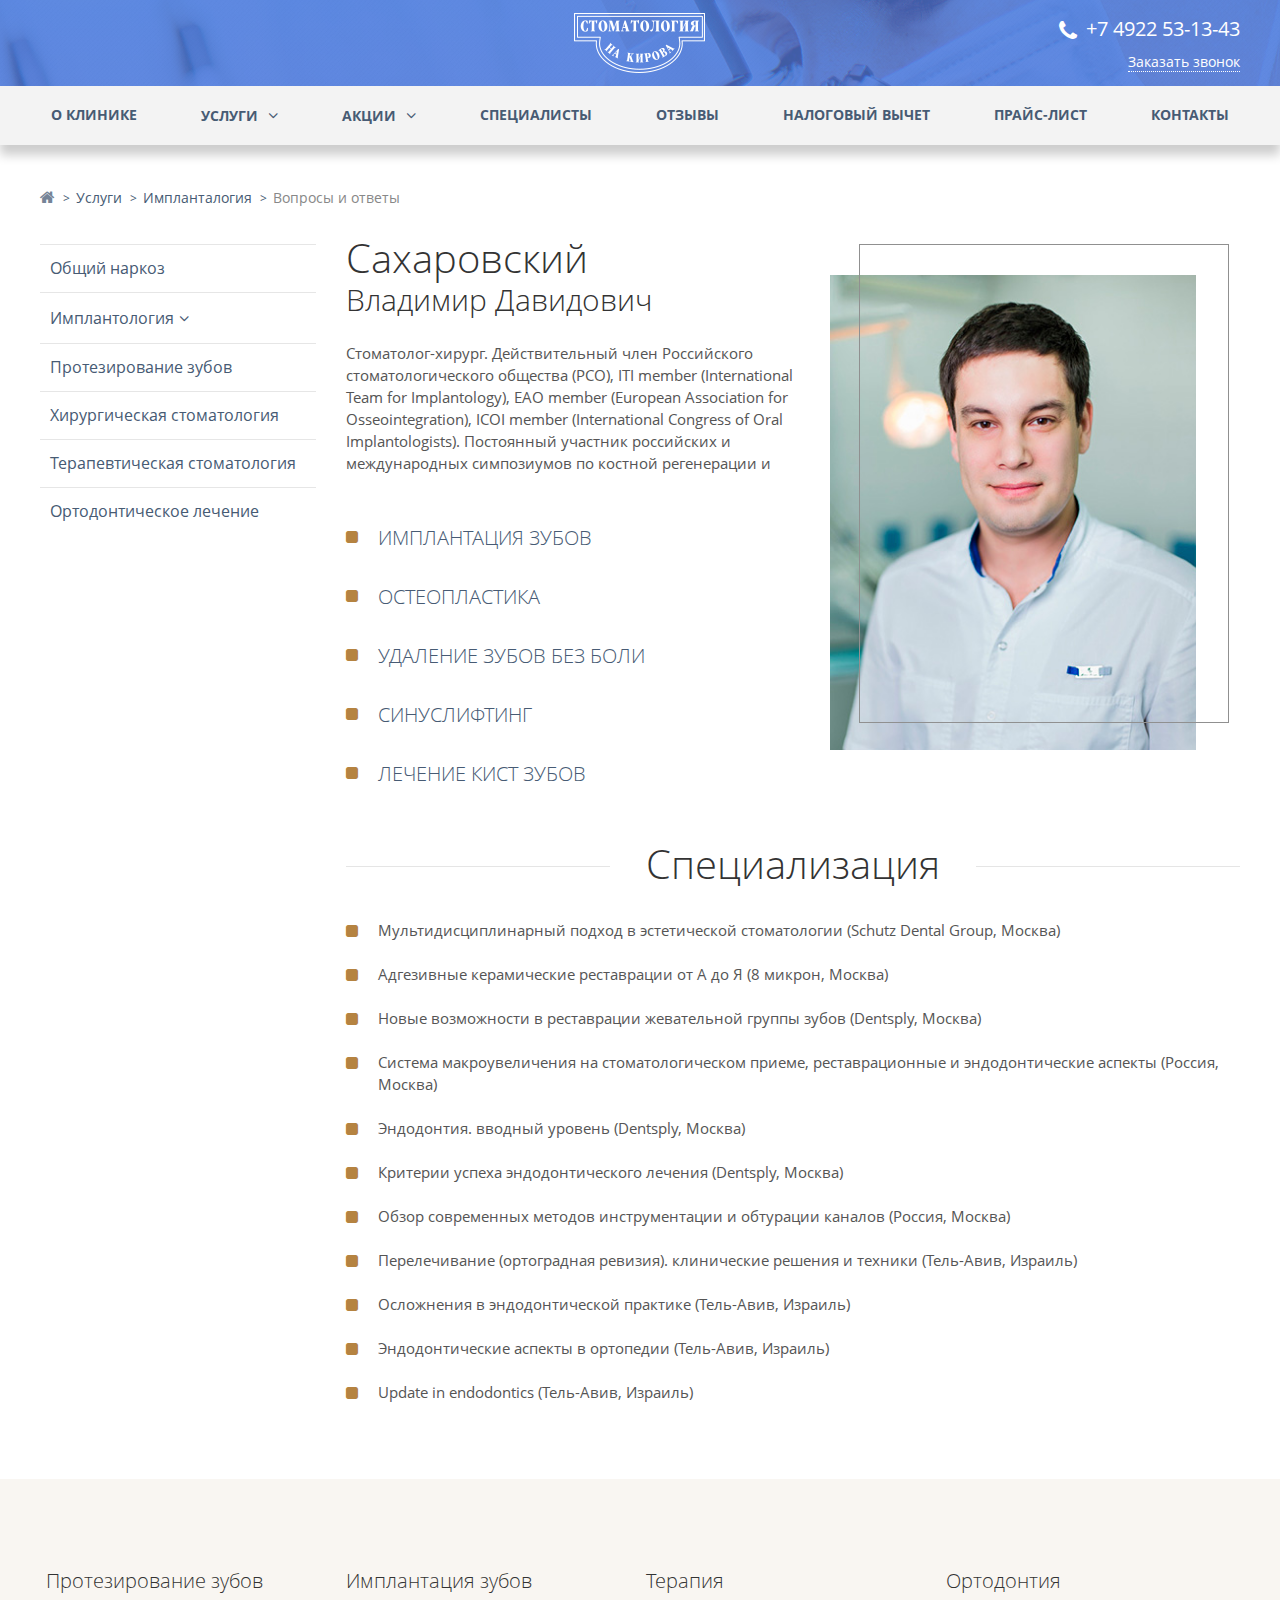
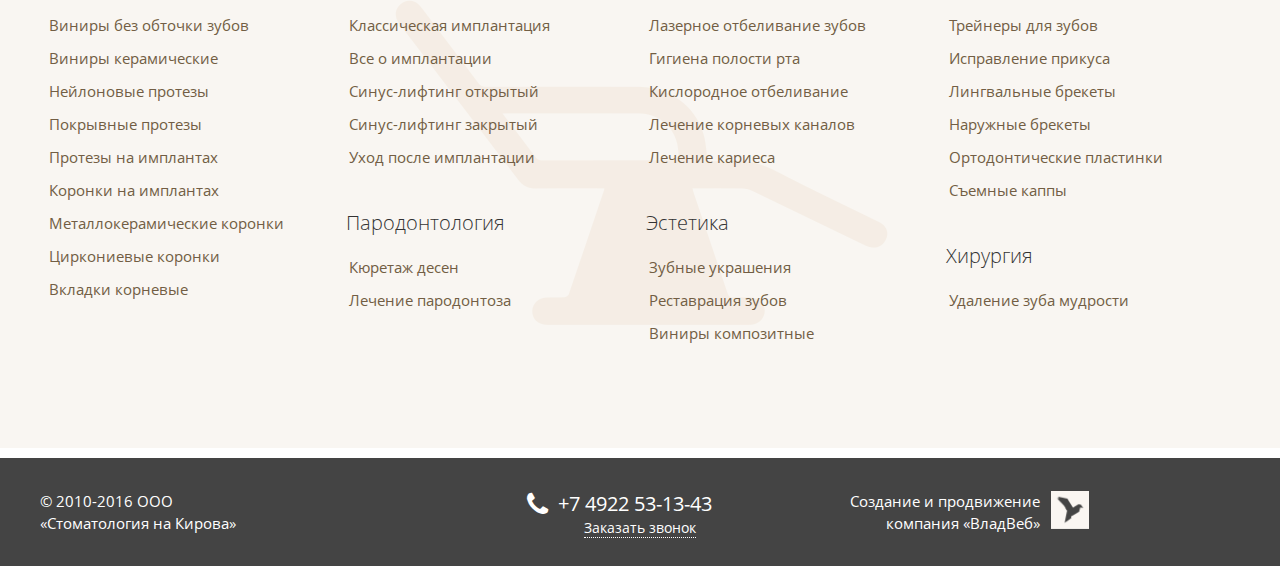
==== commit ba1e6066: "Stomatology Kirov" ====
--- a/doctor_profile.html
+++ b/doctor_profile.html
@@ -30,8 +30,6 @@
 
 
 	<script type="text/javascript" src="vendors/js/jquery.js"></script>
-
-	<!-- <script type="text/javascript" src="vendors/js/jquery.mosaicflow.js"></script> -->
 
 	<script type="text/javascript" src="slick/slick.js"></script>
 
@@ -72,12 +70,12 @@
 			
 			<form>
 				
-				<buttom class="close-callback">
+				<button class="close-callback">
 					
 					<span></span>
 					<span></span>
 
-				</buttom>
+				</button>
 
 				<input type="text" placeholder="Ваше имя">
 
@@ -638,18 +636,6 @@
 					owl.trigger('owl.prev');
 				});
 
-				$(".slider-2").slick({
-					slidesToShow: 1,
-					slidesToScroll: 1,
-					fade: true
-				});
-
-				$(".slider-3").slick({
-					slidesToShow: 1,
-					slidesToScroll: 1,
-					fade: true
-				});
-
 				(function($){
 
 					$(window).on("load",function(){
--- a/style.css
+++ b/style.css
@@ -210,7 +210,12 @@
 }
 
 h1 {
-
+    font-family: "Open Sans", Arial, Verdana, sans-serif;
+    font-size: 50px;
+    line-height: 58px;
+    font-weight: 300;
+    color: #333333;    
+    padding: 5px 0;
 }
 
 
@@ -342,14 +347,6 @@
     padding: 10px 0;
 }
 
-.section-two-cols {
-
-}
-
-.section-two-cols .left {
-
-}
-
 .section-two-cols .txt {
     display: block;
     width: 55%;
@@ -375,10 +372,6 @@
 .section-two-cols .images img {
     width: 100%;
     margin: 15px 0;
-}
-
-.section-two-cols .right {
-
 }
 
 .dialog {
@@ -630,7 +623,7 @@
     display: block;
     max-width: 480px;
     width: 30%;
-    min-width: 310px;
+    min-width: 292px;
     padding: 60px 3% 70px 3%;
     margin: 0 auto;
     background: rgba(249, 246, 242, 1);
@@ -708,8 +701,6 @@
     transform: rotate(-45deg);
     top: 4px;
 }
-
-/*------------------*/
 
 /* ---  Responsive Navigation  --- */
 
@@ -843,7 +834,6 @@
     font-size: 16px;
     line-height: 22px;
     font-weight: 600;
-    /*color: #ffffff;*/
     color: #2a51ba;
     text-transform: uppercase;
 
@@ -882,10 +872,6 @@
     color: #ffffff;
 }
 
-.resp-nav ul li a.with-inner-nav {
-
-}
-
 .resp-nav .inner-nav-hover {
     display: block;
     width: 100%;
@@ -897,10 +883,6 @@
 .resp-nav .inner-nav-hover ul {
     padding: 0;
     border-bottom: 1px solid rgba(62, 56, 123, .5);
-}
-
-.resp-nav .inner-nav-hover ul li {
-
 }
 
 .resp-nav .inner-nav-hover ul li a {
@@ -945,108 +927,6 @@
     position: relative;
 }
 
-/*header:before,
-header:after {
-    display: block;
-    content: "";
-    height: 83%;
-    width: 1px;
-    position: absolute;
-    top: 58px;
-    background: rgba(255, 255, 255, 1);
-    z-index: 2;
-}
-
-header:before {
-    left: 2%;
-}
-
-header:after {
-    right: 2%;
-}*/
-
-/*.for-borders {
-    position: relative;
-}
-
-.for-borders:after {
-    display: block;
-    content: "";
-    width: 91.3%;
-    height: 1px;
-    position: absolute;
-    bottom: 4px;
-    left: 4.4%;
-    background: rgba(255, 255, 255, .3);
-    z-index: 2;
-}
-
-.top-arcs {
-    position: relative;
-}
-
-.top-arcs:before,
-.top-arcs:after {
-    display: block;
-    content: "";
-    width: 31px;
-    height: 31px;
-    position: absolute;
-    top: 0;
-    background-image: url(img/arc.png);
-    background-repeat: no-repeat;
-    background-position: center;
-}
-
-.top-arcs:before {
-    left: 0%;
-    -webkit-transform: rotate(90deg);
-    -moz-transform: rotate(90deg);
-    -ms-transform: rotate(90deg);
-    -o-transform: rotate(90deg);
-    transform: rotate(90deg);
-}
-
-.top-arcs:after {
-    right: 0%;
-    -webkit-transform: rotate(-180deg);
-    -moz-transform: rotate(-180deg);
-    -ms-transform: rotate(-180deg);
-    -o-transform: rotate(-180deg);
-    transform: rotate(-180deg);
-}*/
-
-/*.bottom-arcs {
-    position: relative;
-}
-
-.bottom-arcs:before,
-.bottom-arcs:after {
-    display: block;
-    content: "";
-    width: 31px;
-    height: 31px;
-    position: absolute;
-    bottom: 4px;
-    background-image: url(img/arc.png);
-    background-repeat: no-repeat;
-    background-size: 100%;
-    background-position: center;
-}
-
-.bottom-arcs:before {
-    left: 2%;
-}
-
-.bottom-arcs:after {
-    right: 2%;
-    -webkit-transform: rotate(-90deg);
-    -moz-transform: rotate(-90deg);
-    -ms-transform: rotate(-90deg);
-    -o-transform: rotate(-90deg);
-    transform: rotate(-90deg);
-}
-*/
 .header {
     display: block;
     min-height: auto;
@@ -1082,7 +962,6 @@
 .main-page .header {
     min-height: 100vh;
     padding: 10px 0;
-    /*background-image: url(img/promo_bg.jpg);*/
 }
 
 .main-page .header:before {
@@ -1171,10 +1050,6 @@
     border: 1px solid #8ba2e1;
 }
 
-.header-row-top .col-2 {
-
-}
-
 .header-row-top .logo-link {
     display: block;
     width: 133px;
@@ -1199,7 +1074,6 @@
 .header-contact {
     width: 97%;
 }
-
 
 .header-contact .col-left,
 .header-contact .col-right {
@@ -1212,12 +1086,7 @@
     padding: 0 0 0 3%;
 }
 
-.header-contact .col-right {
-
-}
-
 .respmenubtn-box {
-    /*display: block;*/
     display: none;
     width: 44px;
     text-align: center;
@@ -1229,7 +1098,7 @@
     height: 30px;
     cursor: pointer;
     position: relative;
-    z-index: 1000;
+    z-index: 30;
 }
 
 .respmenubtn span {
@@ -1274,17 +1143,6 @@
     background: rgba(255, 255, 255, 1);
 }
 
-/*.respmenubtn-box.fixed-position {
-    position: fixed;
-    top: 2%;
-    left: 2%;
-    z-index: 500;
-}*/
-
-/*.respmenubtn-box.fixed-position p {
-    display: none;
-}*/
-
 .respmenubtn-active span {
     width: 40px;
     background: rgba(76, 57 , 223, 1);
@@ -1324,7 +1182,6 @@
     color: #ffffff;
     padding: 9px 0;
 }
-
 
 .header-contact p {
     padding: 2px 0;
@@ -1380,10 +1237,6 @@
     padding: 30px 0;
 }
 
-
-
-
-
 .main-nav-row {
     position: relative;
     z-index: 5;
@@ -1392,7 +1245,6 @@
     -moz-box-shadow: 0px 10px 10px 0px rgba(0, 0, 0, .2);
     box-shadow: 0px 10px 10px 0px rgba(0, 0, 0, .2);
 }
-
 
 .main-page .main-nav-row {
     background: none;
@@ -1417,29 +1269,9 @@
     display: inline-block;
     vertical-align: top;
     padding: 17px 0;
-    /*max-width: 1200px;*/
     position: relative;
     z-index: 2;
 }
-
-/*.main-page .main-nav:before,
-.main-page .main-nav:after {
-    display: block;
-    content: "";
-    width: 4%;
-    height: 1px;
-    position: absolute;
-    top: 50%;
-    background: rgba(255, 255, 255, .6);
-}
-
-.main-page .main-nav:before {
-    left: -10%;
-}
-
-.main-page .main-nav:after {
-    right: -10%;
-}*/
 
 .main-nav ul {
     text-align: center;
@@ -1462,7 +1294,6 @@
     font-size: 14px;
     line-height: 24px;
     font-weight: 700;
-    /*color: #ffffff;*/
     color: #475b74;
     text-transform: uppercase;
     border-bottom: 1px solid transparent;
@@ -1613,11 +1444,14 @@
 }
 
 .logo-img-box {
-
+    width: 570px;
+    display: block;
+    margin: 0 auto;
 }
 
 .logo-img-box img  {
-
+    display: block;
+    width: 100%;
 }
 
 .logo-img-box:after {
@@ -1767,10 +1601,6 @@
     padding: 0;
 }
 
-.promo-slider {
-
-}
-
 .owl-item div {
     width: 100%;
 }
@@ -1821,7 +1651,6 @@
     vertical-align: top;
     width: 42%;
     text-align: right;
-    padding: 0 10% 0 0;
 }
 
 .col-content h2 {
@@ -1846,9 +1675,11 @@
 
 .col-photo .article-photo {
     display: block;
-    width: 442px;
     max-height: 296px;
     position: relative;
+    width: 100%;
+    margin: 0 0 0 -10%;
+    max-width: 442px;
 }
 
 .col-photo .article-photo:before {
@@ -1929,6 +1760,7 @@
     vertical-align: top;
     width: 150px;
 }
+
 .quote-testimonial .col-left .img-box {
     display: block;
     width: 120px;
@@ -1946,6 +1778,7 @@
     vertical-align: top;
     padding: 0 2% 0 0;
 }
+
 .quote-testimonial .col-right h2 {
     font-family: "Open Sans", Arial, Verdana, sans-serif;
     font-size: 20px;
@@ -1955,6 +1788,7 @@
     padding: 0 0 10px 0;
     text-align: left;
 }
+
 .quote-testimonial .col-right p {
     font-family: "Open Sans", Arial, Verdana, sans-serif;
     font-size: 15px;
@@ -1970,10 +1804,6 @@
 
 /* ----- Mosaic section ------ */
 
-.mosaic-section {
-
-}
-
 .mosaic-logo {
     display: block;
     width: 100%;
@@ -1999,7 +1829,6 @@
 .mosaicflow {
     padding: 80px 0 40px 0;
     text-align: center;
-    /*opacity: .01;*/
 }
 
 .mosaicflow__column {
@@ -2171,7 +2000,7 @@
     display: inline-block;
     vertical-align: middle;
     width: 25%;
-    padding: 0 3%;
+    padding: 10px 3%;
 }
 
 .comfortable-section .icon-box {
@@ -2296,7 +2125,7 @@
 }
 
 .seo-text-section .links-box {
-    padding: 10px 0;
+    padding: 10px 2%;
 }
 
 .seo-text-section .links-box h3 {
@@ -2373,10 +2202,6 @@
 
 /* ----- /SEO текст ------ */
 
-.breadcrumbs {
-
-}
-
 .breadcrumbs-list {
     padding: 0;
 }
@@ -2470,7 +2295,6 @@
 }
 
 .show-sidebar {
-    /*display: block;*/
     display: none;
     width: 36px;
     height: 36px;
@@ -2498,7 +2322,6 @@
 }
 
 .sidebar-resp-box {
-    /*display: table;*/
     display: none;
     width: 100%;
     background: rgba(243, 243, 243, 1);
@@ -2571,7 +2394,6 @@
     display: block;
     width: 77%;
     padding: 0 0 25px 2.5%;
-/*    padding: 0 0 50px 0 !important;*/
 }
 
 .sidebar-left-nav {
@@ -2722,10 +2544,6 @@
     transform: rotate(-180deg);
 }
 
-/*.main-content {
-    padding: 0 0 0 2.5%;
-}*/
-
 .doctors {
     display: block;
     width: 103%;
@@ -2743,7 +2561,7 @@
 .doctors .doctor-card {
     display: block;
     width: 100%;
-    height: 540px;
+    height: 548px;
     text-align: center;
     background: rgba(249, 246, 242, 1);
 }
@@ -2813,25 +2631,12 @@
     font-size: 15px;
     line-height: 22px;
     font-weight: 400;
-/*    color: #b58341;*/
     color: #735f45;
     padding: 10px 0;
 }
 
-/*.doctor-card .p3 {
-    font-family: "Open Sans", Arial, Verdana, sans-serif;
-    font-size: 15px;
-    line-height: 22px;
-    font-weight: 400;
-    color: #735f45;
-    padding: 15px 0;
-}*/
 
 /* -----  Doctor Profile ------ */
-
-.doctor-profile-text  {
-
-}
 
 .doctor-profile-text .left {
     display: block;
@@ -2900,8 +2705,6 @@
     height: auto;
 }
 
-
-
 /* -----  /Doctor Profile ------ */
 
 /* -----  Service Page ------ */
@@ -2965,7 +2768,6 @@
     width: auto;
     position: absolute;
     top: -46px;
-    /*right: 0;*/
     right: 3%;
 }
 
@@ -3013,14 +2815,6 @@
     width: 100%;
     height: auto;
 }
-
-/*.slick-dots .slick-prev:before {
-    content: "\2190";
-}
-
-.slick-dots .slick-next:before {
-    content: "\2192";
-}*/
 
 .slick-slider .slick-dots li button {
     display: inline-block;
@@ -3073,7 +2867,6 @@
 
 .table .table-row {
     display: table-row;
-
     border-bottom: 1px solid #909090;
 }
 
@@ -3110,8 +2903,6 @@
     padding: 0;
 }
 
-
-
 .table .table-cell-2 p {
     font-family: "Open Sans", Arial, Verdana, sans-serif;
     font-size: 24px;
@@ -3127,18 +2918,12 @@
     color: #e31952;
 }
 
-
-
 .testimonials-section {
     text-align: center;
 }
 
 .testimonials-section h2 {
     text-align: center;
-}
-
-.testimonials-slider {
-
 }
 
 .testimonials-slider p {
@@ -3345,8 +3130,6 @@
 }
 
 .footer .web-studio h2 {
-    /*display: table-cell;
-    vertical-align: middle;*/
     display: block;
     float: left;
     min-width: 210px;
@@ -3394,8 +3177,6 @@
 }
 
 .footer .web-studio img {
-    /*display: table-cell;
-    vertical-align: middle;*/
     float: right;
     width: 40px;
     height: auto;
@@ -3450,9 +3231,6 @@
 
 
 
-
-
-
 #promo-slider .item img{
     display: block;
     width: 100%;
--- a/responsive.css
+++ b/responsive.css
@@ -1,7 +1,13 @@
 @media only screen and (max-width: 1280px) {
 
+
+	.doctors {
+	    display: block;
+	    width: 100%;
+	    margin: 0; 
+	}
+
 	.doctor-card .photo-box img {
-		/*display: block;*/
 		width: auto;
 		height: 100%;
 	}
@@ -39,8 +45,84 @@
 
 @media only screen and (max-width: 768px) {
 
+	.logo-img-box {
+		width: 414px;
+	}
+
+	.popup-btn {
+		font-size: 16px;
+	}
+
 	.callback-form {
 		width: 65%;
+	}
+
+	.quote-testimonial {
+		display: block;
+		width: 100%;
+	}
+
+	.quote-quotes-box:before,
+	.quote-quotes-box:after {
+		display: none;
+	}
+
+	.quote-testimonial .col-left {
+		display: block;
+		width: 150px;
+		margin: 0 auto;
+		text-align: center;
+		position: relative;
+	}
+
+	.quote-testimonial .col-left .img-box {
+	    margin: 0 auto;
+	}
+
+	.quote-quotes-box .col-left:before,
+	.quote-quotes-box .col-left:after {
+		display: block;
+		width: 70px;
+		font-family: "Open Sans", Arial, Verdana, sans-serif;
+		font-size: 170px;
+		line-height: 150px;
+		font-weight: 300;
+		color: #f0e9e0;
+		position: absolute;
+		top: -35px;
+	}
+
+	.quote-quotes-box .col-left:before {
+		content: "\AB";
+		left: -110px;
+	}
+
+	.quote-quotes-box .col-left:after {
+		content: "\BB";
+		right: -110px;
+	}
+
+	.quote-testimonial .col-right {
+		display: block;
+		width: 100%;
+		padding: 0;
+		text-align: center;
+	}
+
+	.quote-testimonial .col-right h2 {
+		font-size: 20px;
+		line-height: 29px;
+		padding: 27px 0 10px 0;
+		text-align: center;
+	}
+
+	.mosaicflow__item {
+		height: 234px;
+	}
+
+	.comfortable-section .col {
+		width: 50%;
+		padding: 10px 3%;
 	}
 
 	.breadcrumbs {
@@ -207,6 +289,9 @@
 
 	.footer {
 		padding: 45px 0;
+		background-image: url(img/shape_footer.png);
+		background-position: center;
+		background-repeat: no-repeat;
 	}
 
 	.footer .col {
@@ -220,7 +305,7 @@
 		font-size: 20px;
 		line-height: 20px;
 		font-weight: 400;
-		margin: 7px 0 10px 0;
+		margin: 7px 0 5px 0;
 	}
 
 	.footer .col-3 {
@@ -263,6 +348,10 @@
 	    width: 100%;
 	}
 
+	.doctor-card .descript {
+		padding: 28px 5%;
+	}
+
 }
 
 
@@ -294,6 +383,61 @@
 		margin: 0 0 0 -2%;
 	}
 
+	.main-page .header {
+		 min-height: 0; 
+	}
+
+	.header-contact .col-left {
+		display: inline-block;
+		vertical-align: middle;
+		width: 30%;
+	}
+
+	.header-contact .col-right {
+		display: inline-block;
+		vertical-align: middle;
+		width: 70%;
+	}
+
+	.center-box {
+		display: block;
+		margin: 20px 0 0 0;
+	}
+
+	.center-box:before,
+	.center-box:after {
+		display: none;
+	}
+
+	.arrow-down {
+		display: none;
+	}
+
+	.logo-box h2 {
+		font-size: 16px;
+		line-height: 20px;
+	}
+
+
+	.logo-box h2 {
+		padding: 5px 0 0 0;
+	}
+
+	.logo-img-box {
+		width: 217px;
+	}
+
+	.logo-img-box:after {
+		margin: 20px auto;
+	}
+
+	.popup-btn {
+		padding: 6px;
+		font-size: 14px;
+		line-height: 18px;
+		width: 90%;
+	}
+
 	.header-row-top .col {
 		width: 50%;
 	}
@@ -321,6 +465,10 @@
 	    line-height: 23px;
 	}
 
+	.section-slider {
+		display: none;
+	}
+
 	.section-two-cols .images img {
 	    width: 100%;
 	    margin: 15px 0;
@@ -336,6 +484,34 @@
 
 	.section-two-cols .left.images {
 		padding: 0;
+	}
+
+	.article {
+		padding: 0 0 45px 0;
+		overflow-x: hidden;
+	}
+
+	.article .col-content {
+		width: 100%;
+		padding: 20px 0 30px 0;
+	}
+
+	.col-content h2 {
+		font-size: 30px;
+		line-height: 48px;
+		font-weight: 400;
+		padding: 0; 
+		text-align: left;
+	}
+
+	.article .col-photo {
+		display: block;
+		width: 100%;
+		margin: 20px auto;
+	}
+
+	.col-photo .article-photo {
+	    margin: 0;
 	}
 
 	.for-768 .right.txt {
@@ -358,11 +534,37 @@
 	    top: 0px;
 	}
 
+	.quote-quotes-box .col-left:before {
+		left: -75px;
+	}
+
+	.quote-quotes-box .col-left:after {
+		right: -75px;
+	}
+
 	h2.big-h2 {
 		font-size: 30px;
 		line-height: 36px;
 	}
 
+	.comfortable-section.four-cols {
+		padding: 0;
+	}
+
+	.comfortable-section .col {
+		display: block;
+		width: 70%;
+		margin: 10px auto;
+		padding: 10px 3%;
+	}
+
+	.mosaic-section h2 {
+		font-size: 30px;
+		line-height: 36px;
+		font-weight: 400;
+		text-align: center;
+	}
+
 	.table .table-cell {
 		display: block;
 		width: 100%;
@@ -376,11 +578,11 @@
 	}
 
 	.doctors .thumbnail {
-	    width: 90%;
+	    width: 98%;
 	}
 
 	.doctors .doctor-card {
-		height: 500px;
+		height: 540px;
 	}
 
 	.doctor-card .photo-box {
@@ -388,7 +590,7 @@
 	}
 
 	.doctor-card .descript {
-		padding: 25px 5%;
+		padding: 46px 5%;
 	}
 
 	.seo-text-section .four-cols .col {
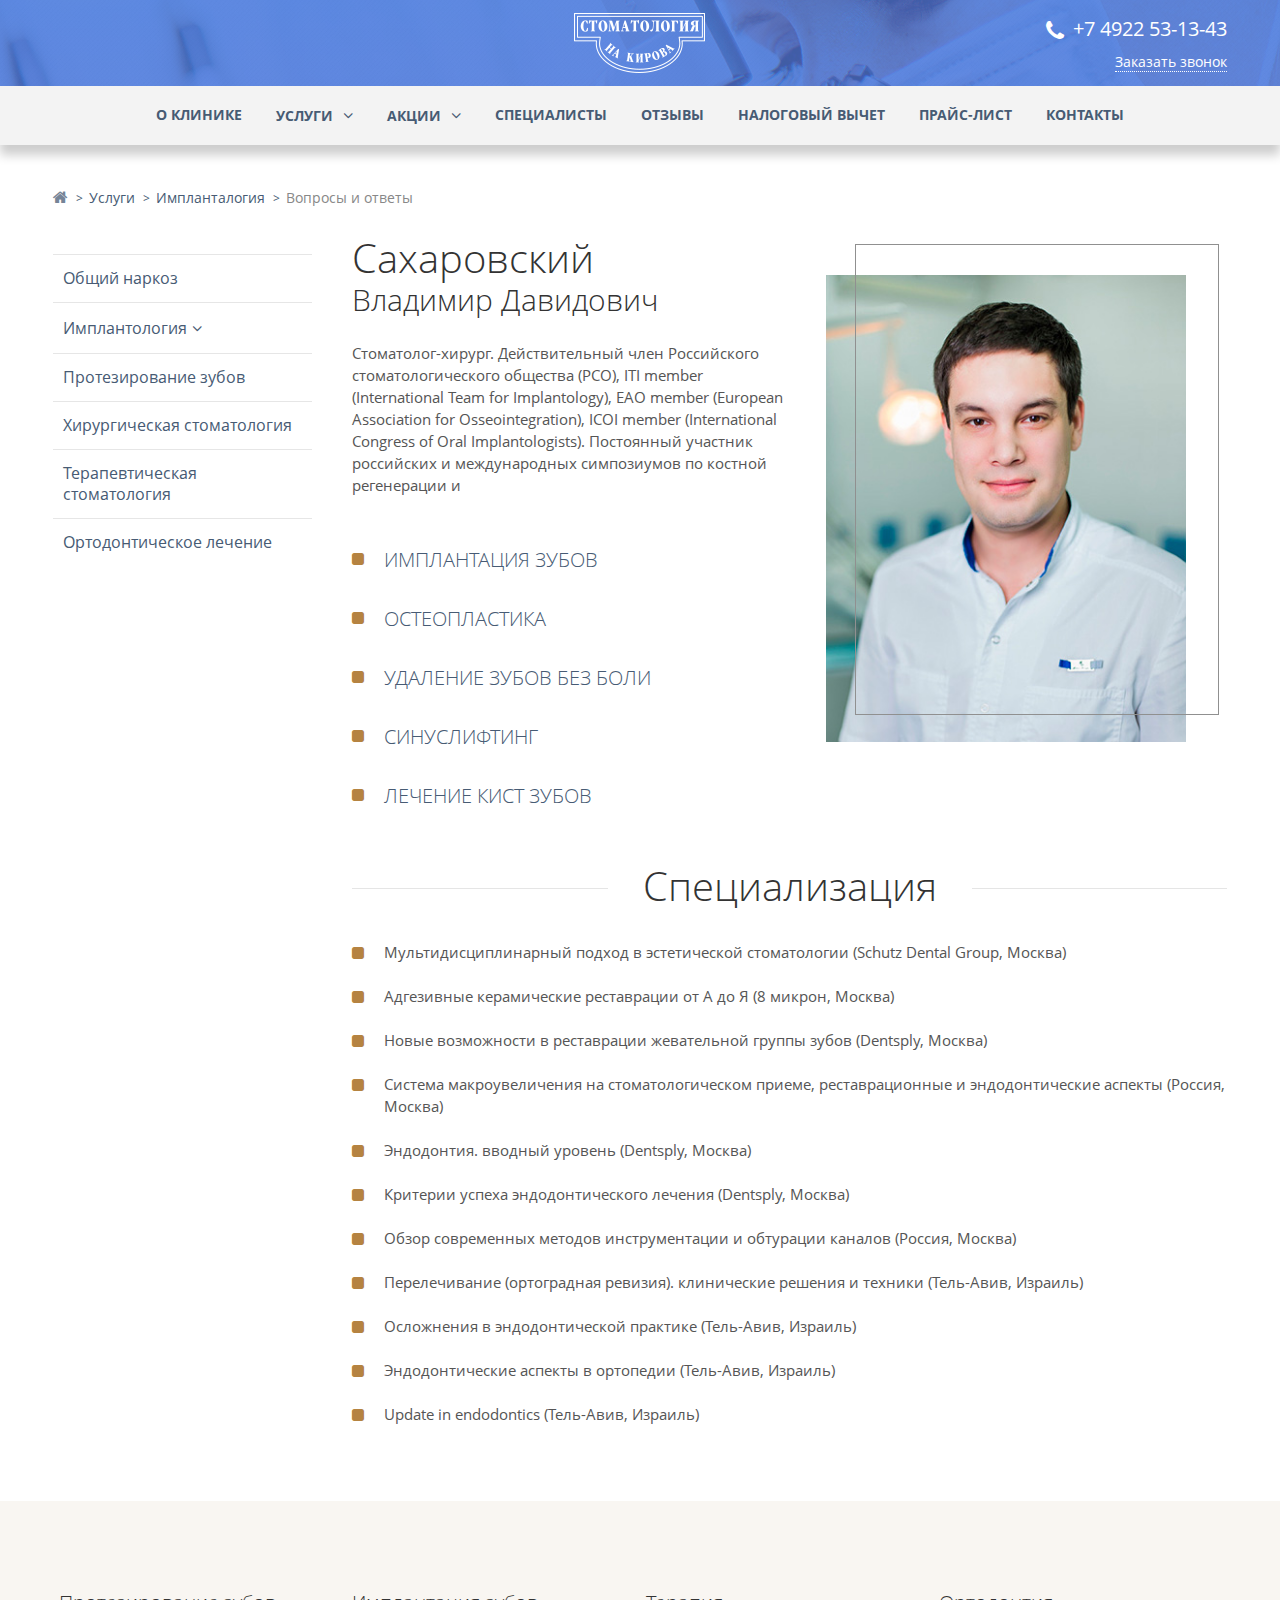
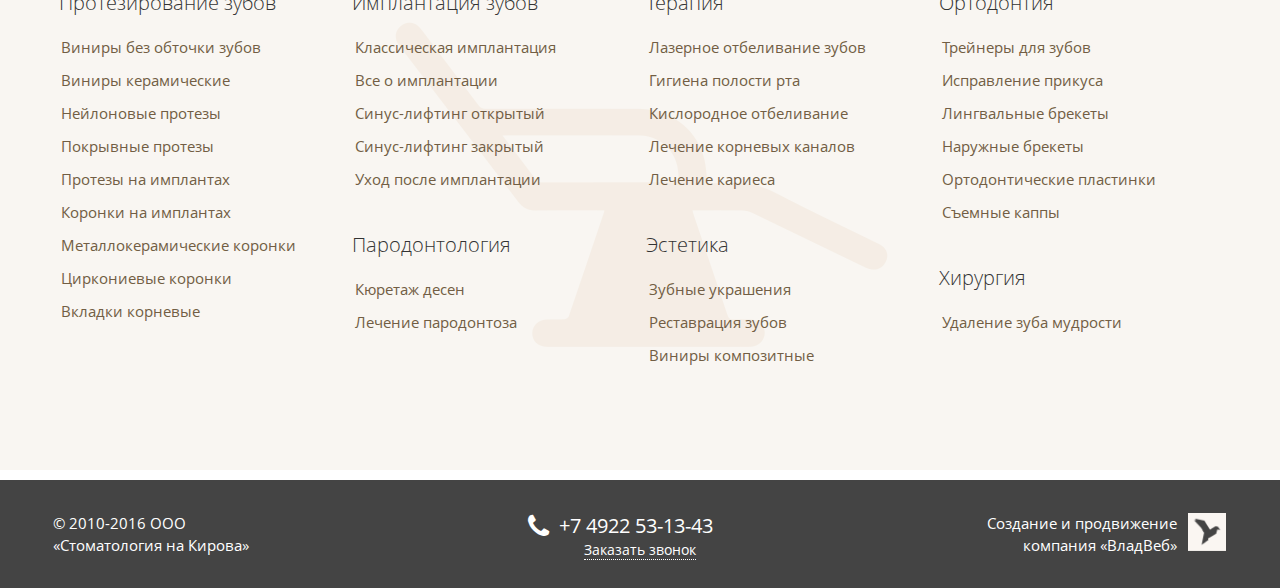
==== commit b4fef3fd: "Stomatology Kirova" ====
--- a/doctor_profile.html
+++ b/doctor_profile.html
@@ -35,6 +35,8 @@
 
 	<script src="vendors/js/jquery.mCustomScrollbar.concat.min.js"></script>
 
+	<script src="vendors/js/isotope-docs.min.js"></script>
+
 	<script type="text/javascript" src="owl-carousel/owl.carousel.js"></script>
 
 
@@ -53,14 +55,6 @@
 <body>
 
 <div class="wrapper">
-
-	<div class="preload-bg">
-		
-
-
-	</div>
-
-
 
 	<div class="callback">
 
@@ -70,7 +64,7 @@
 			
 			<form>
 				
-				<button class="close-callback">
+				<button type="button" class="close-callback">
 					
 					<span></span>
 					<span></span>
@@ -324,35 +318,39 @@
 
 						</div>
 						
-						<ul class="sidebar-left-nav withscroll">
-
-							<li><a href="#">Общий наркоз</a></li>
-							<li><a class="with-inner-nav" href="#">Имплантология<i class="fa fa-angle-down" aria-hidden="true"></i></a>
-
-								<div class="inner-nav-hover">
-
-									<ul>
-										
-										<li><a href="#">Отзывы</a></li>
-										<li><a href="#">Цены</a></li>
-										<li><a href="#">Вопросы и ответы</a></li>
-										<li><a href="#">Имплантация зубов</a></li>
-										<li><a href="#">Цены на имплантацию</a></li>
-										<li><a href="#">Одномоментная имплантация</a></li>
-										<li><a href="#">Виды зубных имплантатов</a></li>
-										<li><a href="#">Синус-лифтинг</a></li>
-
-									</ul>
-
-								</div>
-
-							</li>
-							<li><a href="#">Протезирование зубов</a></li>
-							<li><a href="#">Хирургическая стоматология</a></li>
-							<li><a href="#">Терапевтическая стоматология</a></li>
-							<li><a href="#">Ортодонтическое лечение</a></li>
-
-						</ul>
+						<div class="left-nav-inner-wrapp">
+						
+							<ul class="sidebar-left-nav withscroll">
+
+								<li><a href="#">Общий наркоз</a></li>
+								<li><a class="with-inner-nav" href="#">Имплантология<i class="fa fa-angle-down" aria-hidden="true"></i></a>
+
+									<div class="inner-nav-hover">
+
+										<ul>
+											
+											<li><a href="#">Отзывы</a></li>
+											<li><a href="#">Цены</a></li>
+											<li><a href="#">Вопросы и ответы</a></li>
+											<li><a href="#">Имплантация зубов</a></li>
+											<li><a href="#">Цены на имплантацию</a></li>
+											<li><a href="#">Одномоментная имплантация</a></li>
+											<li><a href="#">Виды зубных имплантатов</a></li>
+											<li><a href="#">Синус-лифтинг</a></li>
+
+										</ul>
+
+									</div>
+
+								</li>
+								<li><a href="#">Протезирование зубов</a></li>
+								<li><a href="#">Хирургическая стоматология</a></li>
+								<li><a href="#">Терапевтическая стоматология</a></li>
+								<li><a href="#">Ортодонтическое лечение</a></li>
+
+							</ul>
+
+						</div>
 
 					</div>
 
@@ -592,7 +590,7 @@
 
 					</div>
 
-					<div class="col col-3">
+					<div class="col col-3 clearfix">
 
 						<a class="web-studio" href="#">
 
@@ -629,27 +627,60 @@
 				});
 
 				$(".btn.next").click(function(){
+
 					owl.trigger('owl.next');
+
 				});
 
 				$(".btn.prev").click(function(){
+
 					owl.trigger('owl.prev');
-				});
-
-				(function($){
-
-					$(window).on("load",function(){
-
-					    $(".resp-nav-list").mCustomScrollbar();
-
-					    $(".withscroll").mCustomScrollbar();
-
-					});
-
-	    		})(jQuery);
-
-			 
+
+				});
+
+				$(".slider-service").slick({
+					slidesToShow: 1,
+					slidesToScroll: 1,
+					dots: true,
+					fade: true
+				});
+
+				$(".slider-service-768").slick({
+					slidesToShow: 1,
+					slidesToScroll: 1,
+					dots: true,
+					fade: true
+				});
+
+
+				$(".testimonials-slider").slick({
+					slidesToShow: 1,
+					slidesToScroll: 1,
+					dots: true,
+					fade: true
+				});
+		
+
+		    	$('.grid').isotope({
+				  itemSelector: '.grid-item',
+				  layoutMode: 'fitRows'
+				});
+
 			});
+
+			(function($){
+
+				$(window).on("load",function(){
+
+				    $(".resp-nav-list").mCustomScrollbar();
+
+				    $(".withscroll").mCustomScrollbar();
+
+				});
+
+    		})(jQuery);
+
+
 
 		</script>
 	
--- a/style.css
+++ b/style.css
@@ -666,7 +666,7 @@
 .close-callback {
     display: block;
     width: 17px;
-    height: 17px;
+    height: 20px;
     border: 1px solid transparent;
     background: none;
     cursor: pointer;
@@ -690,7 +690,7 @@
     -ms-transform: rotate(45deg);
     -o-transform: rotate(45deg);
     transform: rotate(45deg);
-    top: 6px;
+    top: 2px;
 }
 
 .close-callback span:nth-child(2) {
@@ -699,7 +699,7 @@
     -ms-transform: rotate(-45deg);
     -o-transform: rotate(-45deg);
     transform: rotate(-45deg);
-    top: 4px;
+    /*top: 2px;*/
 }
 
 /* ---  Responsive Navigation  --- */
@@ -1050,6 +1050,10 @@
     border: 1px solid #8ba2e1;
 }
 
+.main-page .free-consultation-link {
+    display: none;
+}
+
 .header-row-top .logo-link {
     display: block;
     width: 133px;
@@ -1409,7 +1413,7 @@
 
 .main-nav ul li a.with-inner-nav + ul li {
     display: block;
-    padding: 5px 0;
+    padding: 3px 0 !important;
 }
 
 .main-nav ul li a.with-inner-nav + ul li a {
@@ -1826,30 +1830,30 @@
     text-align: center;
 }
 
-.mosaicflow {
+.grid {
     padding: 80px 0 40px 0;
     text-align: center;
 }
 
-.mosaicflow__column {
-    float:left;
-}
-
-.mosaicflow__item {
-    display: block;
-    background: rgba(204, 201, 201, 1);
+.grid-item {
+    display: block;
+    background: rgba(255, 255, 255, 1);
     overflow: hidden;
     height: 270px;
-    width: auto;
-    float: left;
     position: relative;
 }
 
-.mosaicflow__item img {
+.grid-item img {
     display:block;
     width:100%;
     height:auto;
 
+    -webkit-transform: scale(1.02);
+    -moz-transform: scale(1.02);
+    -ms-transform: scale(1.02);
+    -o-transform: scale(1.02);
+    transform: scale(1.02);
+
     -webkit-transition-property: transform;
     -webkit-transition-duration: .5s;
     -webkit-transition-timing-function: ease;
@@ -1871,7 +1875,7 @@
     transition-timing-function: ease;
 }
 
-.mosaicflow__item:hover img {
+.grid-item:hover img {
     -webkit-transform: scale(1.1);
     -moz-transform: scale(1.1);
     -ms-transform: scale(1.1);
@@ -1879,25 +1883,18 @@
     transform: scale(1.1);
 }
 
-.mosaicflow__item_1 {
-    width: 584px;
+.grid-item_1 {
     height: 270px;
     text-align: center;
     background: rgba(204, 201, 201, 0);
 }
 
-.mosaicflow__item_1 .mosaic-inner-content {
-    display: block;
-    height: 185px;
-    margin: auto;
-    position: absolute;
-    top: 0;
-    right: 0;
-    bottom: 0;
-    left: 0;
-}
-
-.mosaicflow__item_1 .mosaic-inner-content img {
+.grid-item_1 .mosaic-inner-content {
+    display: block;
+    margin: 10% auto;
+}
+
+.grid-item_1 .mosaic-inner-content img {
     display: block;
     width: 107px;
     height: 149px;
@@ -1907,7 +1904,7 @@
 .mosaic-link {
     font-family: "Open Sans", Arial, Verdana, sans-serif;
     font-size: 15px;
-    line-height: 30px;
+    line-height: 19px;
     font-weight: 300;
     color: #078fce;
     text-decoration: underline;
@@ -1927,13 +1924,9 @@
     text-decoration: none;
 }
 
-.mosaicflow__item_2 {
-    display: block;
-    width: 290px;
-    height: 270px;
+.grid-item_2 {
     background: rgba(249, 246, 242, 1);
-    text-align: center;
-    position: relative;
+    padding: 4% 0 0 0;
 }
 
 .mosaic-inner-content {
@@ -1949,21 +1942,15 @@
 .mosaic-inner-content img {
     display: block;
     width: auto;
-    height: auto;
-}
-
-.mosaicflow__item_2 .mosaic-inner-content {
-    display: block;
-    height: 185px;
+    height: 270px;
+}
+
+.grid-item_2 .mosaic-inner-content {
+    display: block;
     margin: auto;
-    position: absolute;
-    top: 0;
-    right: 0;
-    bottom: 0;
-    left: 0;
-}
-
-.mosaicflow__item_2 p {
+}
+
+.grid-item_2 p {
     font-family: "Open Sans", Arial, Verdana, sans-serif;
     font-size: 15px;
     line-height: 30px;
@@ -1971,19 +1958,27 @@
     color: #444444;
 }
 
-.mosaicflow__item_2 .p1 {
+.grid-item_2 .p1 {
     font-size: 20px;
     line-height: 30px;
 }
 
-.mosaicflow__item_2 .p2 {
+.grid-item_2 .p2 {
     font-size: 90px;
     line-height: 100px;
 }
 
-.mosaicflow__item_2 .p3 {
+.grid-item_2 .p3 {
     font-size: 20px;
     line-height: 24px;
+}
+
+.grid-item {
+    width: 25% !important;
+}
+
+.grid-item_width_2 {
+    width: 50% !important;
 }
 
 
@@ -2321,6 +2316,15 @@
     color: #ffffff;
 }
 
+
+.mCSB_scrollTools{
+    opacity: 0 !important;
+    filter: "alpha(opacity=0)" !important;
+    -ms-filter: "alpha(opacity=0)" !important;
+}
+
+
+
 .sidebar-resp-box {
     display: none;
     width: 100%;
@@ -2396,12 +2400,26 @@
     padding: 0 0 25px 2.5%;
 }
 
+.left-nav-wrapp {
+    display: block;
+    width: 100%;
+    overflow-x: hidden;
+}
+
+.left-nav-inner-wrapp {
+    display: block;
+    width: 96%;
+    overflow-x: hidden;
+}
+
 .sidebar-left-nav {
-    padding: 0;
+    display: block;
+    width: 160%;
 }
 
 .sidebar-left-nav li {
     display: block;
+    width: 100%;
     padding: 0;
 }
 
@@ -2409,9 +2427,13 @@
     display: none;
 }
 
+.sidebar-left-nav a {
+    padding: 13px 39% 13px 10px;
+}
+
 .sidebar-left-nav li a {
     display: block;
-    padding: 13px 0 13px 10px;
+    /*padding: 13px 50% 13px 10px;*/
     width: 100%;
     border-top: 1px solid #e6e6e6;
     background: rgba(105, 136, 219, 0);
@@ -2475,7 +2497,7 @@
     line-height: 21px;
     font-weight: 400;
     color: #426bdb !important;
-    padding: 13px 0 13px 20px;
+    /*padding: 13px 50% 13px 20px;*/
 
     -webkit-transition-property: background;
     -webkit-transition-duration: .3s;
@@ -3127,6 +3149,7 @@
 .footer .web-studio {
     display: table;
     text-align: right;
+    float: right;
 }
 
 .footer .web-studio h2 {
--- a/responsive.css
+++ b/responsive.css
@@ -1,5 +1,12 @@
 @media only screen and (max-width: 1280px) {
 
+	.row {
+		padding: 0 1%;
+	}
+
+	.main-nav ul li {
+		padding: 0 15px !important;
+	}
 
 	.doctors {
 	    display: block;
@@ -21,6 +28,10 @@
 		padding: 0 2%;
 	}
 
+	.free-consultation-link {
+		display: none;
+	}
+
 	.respmenubtn-box {
 		display: block;
 		padding: 10px 0 0 0;
@@ -38,6 +49,10 @@
 		width: 35%;
 	}
 
+	.comfortable-section .col {
+		width: 50%;
+		padding: 10px 3%;
+	}
 
 
 }
@@ -55,6 +70,38 @@
 
 	.callback-form {
 		width: 65%;
+	}
+
+	.grid-item {
+		display: none;
+		height: 236px;
+	    width: 33% !important;
+	}
+
+	.grid-item_1 .mosaic-inner-content {
+		margin: 7% auto;
+	}
+
+	.grid-item_width_2 {
+	    width: 66.2% !important;
+	}
+
+	.grid_item_1 .mosaic-inner-content img {
+		width: 95px;
+		height: auto;
+	}
+
+	.grid-item:nth-child(1),
+	.grid-item:nth-child(2),
+	.grid-item:nth-child(3),
+	.grid-item:nth-child(4),
+	.grid-item:nth-child(5),
+	.grid-item:nth-child(6),
+	.grid-item:nth-child(7),
+	.grid-item:nth-child(8),
+	.grid-item:nth-child(9),
+	.grid-item:nth-child(10) {
+		display: block;
 	}
 
 	.quote-testimonial {
@@ -116,15 +163,6 @@
 		text-align: center;
 	}
 
-	.mosaicflow__item {
-		height: 234px;
-	}
-
-	.comfortable-section .col {
-		width: 50%;
-		padding: 10px 3%;
-	}
-
 	.breadcrumbs {
 		display: none;
 	}
@@ -169,6 +207,12 @@
 		margin: 25px 0 0 0;
 	}
 
+	.mCSB_scrollTools{
+		opacity: .75 !important;
+		filter: "alpha(opacity=75)" !important;
+		-ms-filter: "alpha(opacity=75)" !important;
+	}
+
 	.main-content {
 		width: 100%;
 		padding: 0 0 25px 0;
@@ -273,10 +317,10 @@
 		padding: 10px 5%;
 	}
 
-	.testimonials-slider .slick-slider .controls-navigation-slick {
+	.testimonials-slider.slick-slider .controls-navigation-slick {
 		width: 100%;
 		text-align: center;
-		 right: 0; 
+		right: 0; 
 	}
 
 	.seo-text-section .four-cols .col {
@@ -330,11 +374,19 @@
 	    width: auto;
 	    margin: 10px auto;
 	}
- 
+
 }
 
 
 @media only screen and (max-width: 600px) {
+
+	.grid-item {
+	    width: 49.75% !important;
+	}
+
+	.grid-item_width_2 {
+	    width: 99.5% !important;
+	}
 
 	.doctors .thumbnail {
 		display: block;
@@ -384,7 +436,7 @@
 	}
 
 	.main-page .header {
-		 min-height: 0; 
+		min-height: 0;
 	}
 
 	.header-contact .col-left {
@@ -417,7 +469,6 @@
 		font-size: 16px;
 		line-height: 20px;
 	}
-
 
 	.logo-box h2 {
 		padding: 5px 0 0 0;
@@ -511,7 +562,7 @@
 	}
 
 	.col-photo .article-photo {
-	    margin: 0;
+	    margin: 7% 0 0 0;
 	}
 
 	.for-768 .right.txt {
@@ -553,7 +604,7 @@
 
 	.comfortable-section .col {
 		display: block;
-		width: 70%;
+		width: 75%;
 		margin: 10px auto;
 		padding: 10px 3%;
 	}
@@ -624,4 +675,37 @@
 		height: auto;
 	}
 
+}
+
+@media only screen and (max-width: 370px) {
+
+	.grid-item {
+		display: none;
+	    width: 98% !important;
+	}
+
+	.grid-item_width_2 {
+	    width: 98% !important;
+	}
+
+	.grid-item:nth-child(1),
+	.grid-item:nth-child(2),
+	.grid-item:nth-child(3),
+	.grid-item:nth-child(4),
+	.grid-item:nth-child(5) {
+		display: block;
+	}
+
+	.grid-item:nth-child(6),
+	.grid-item:nth-child(7),
+	.grid-item:nth-child(8),
+	.grid-item:nth-child(9),
+	.grid-item:nth-child(10) {
+		display: none;
+	}
+
+	.comfortable-section .col {
+		width: 90%;
+	}
+
 }